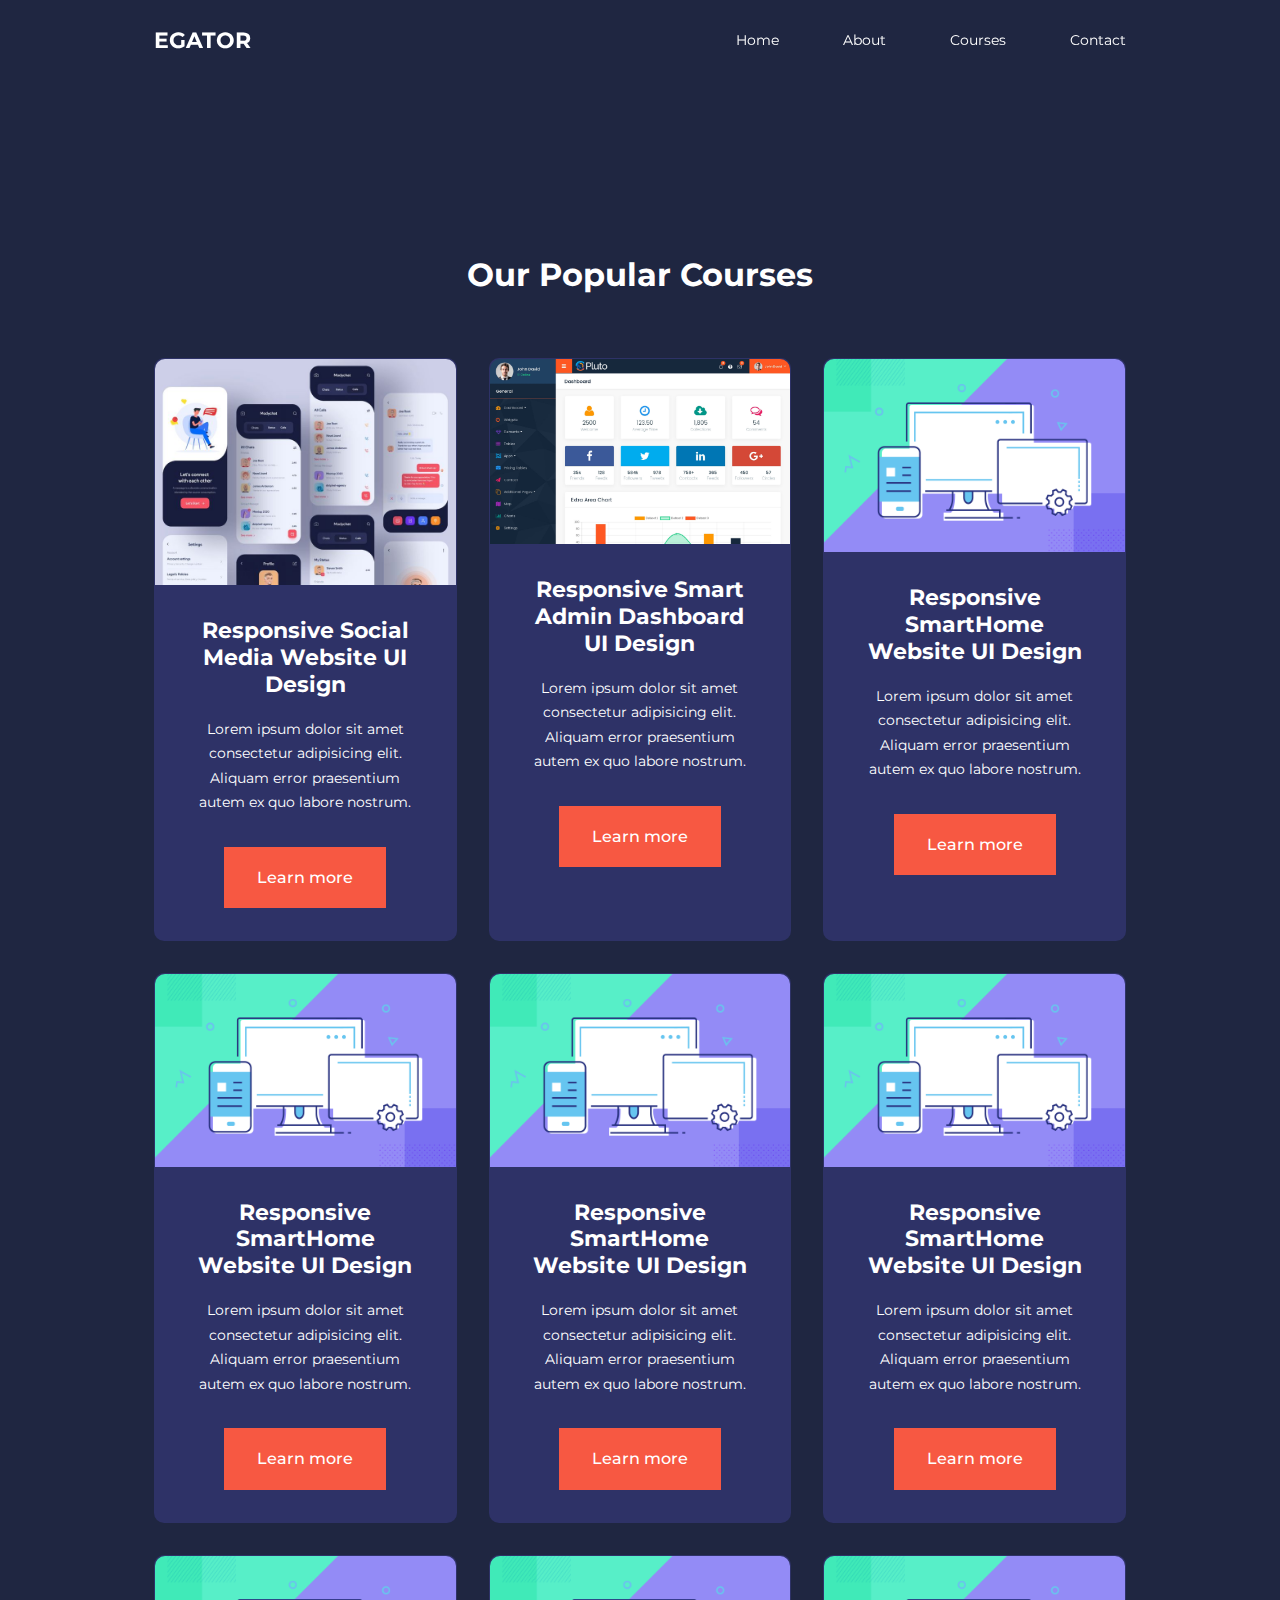
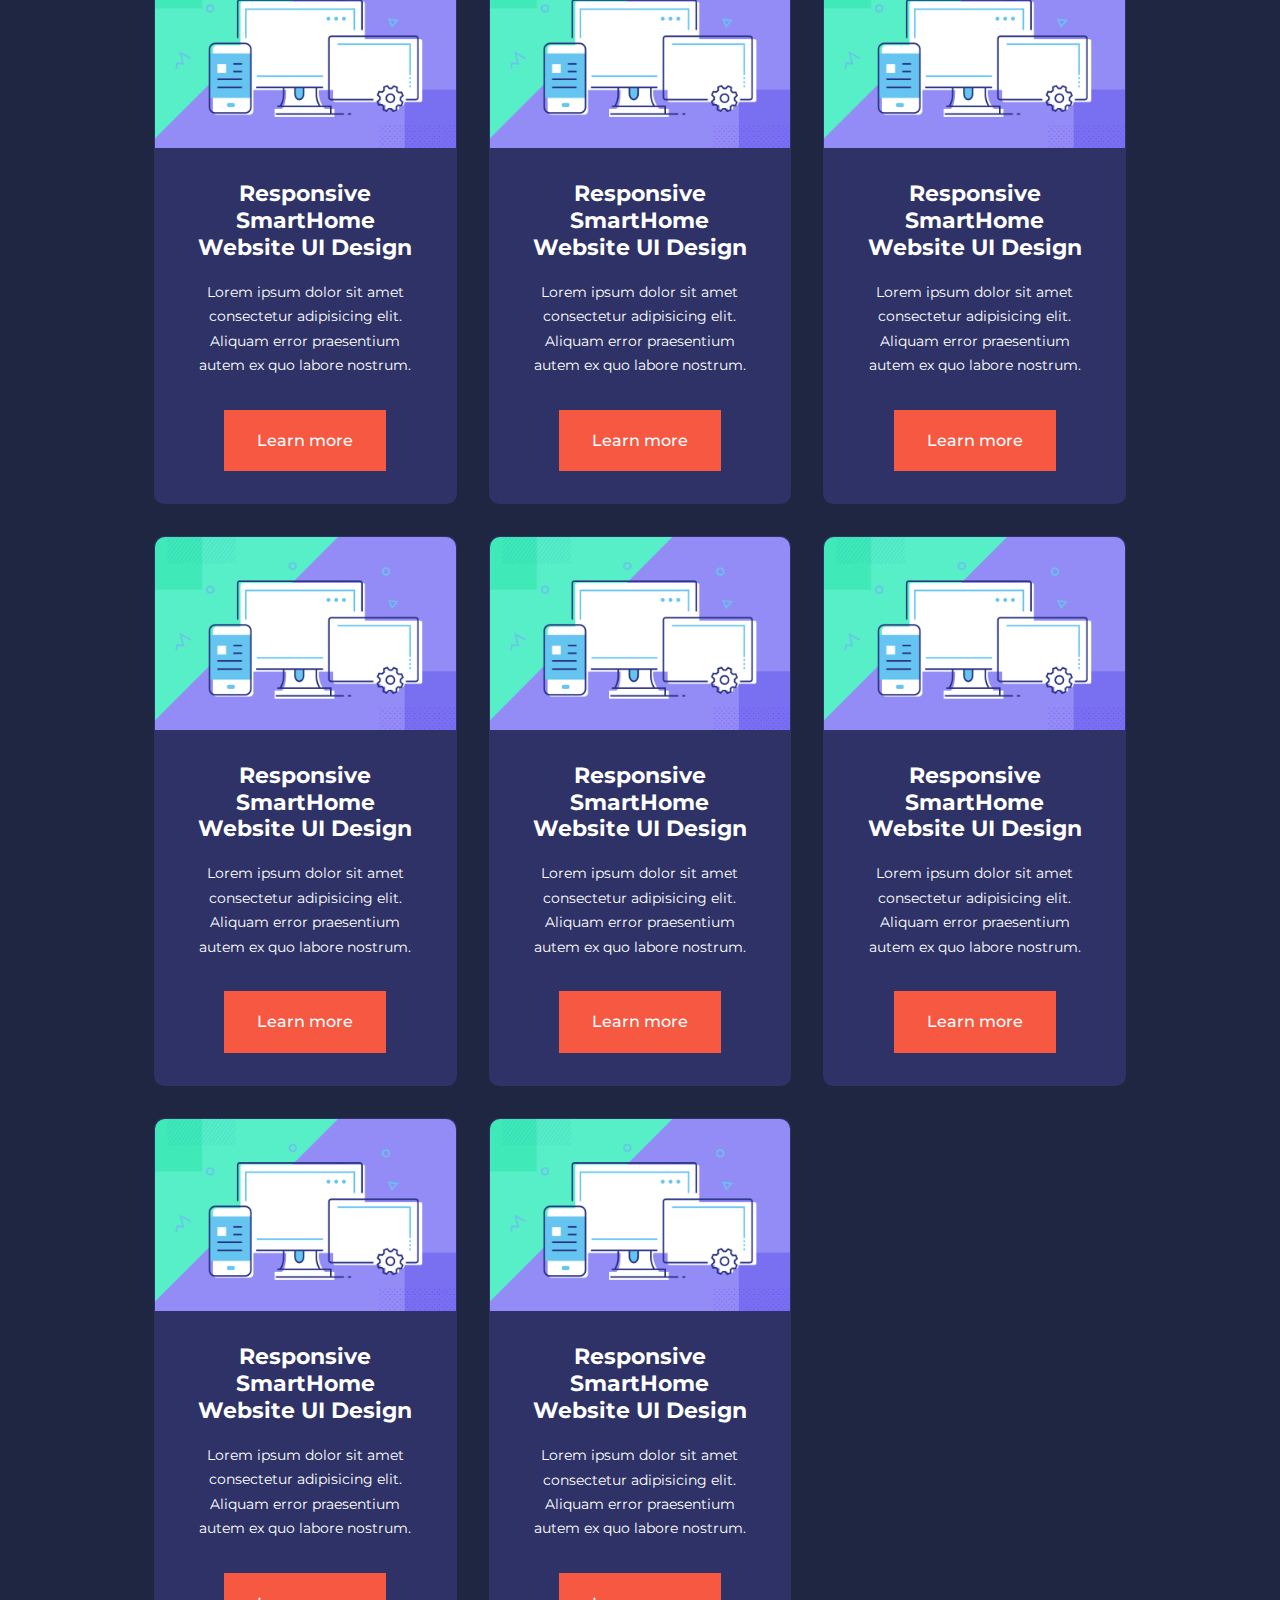
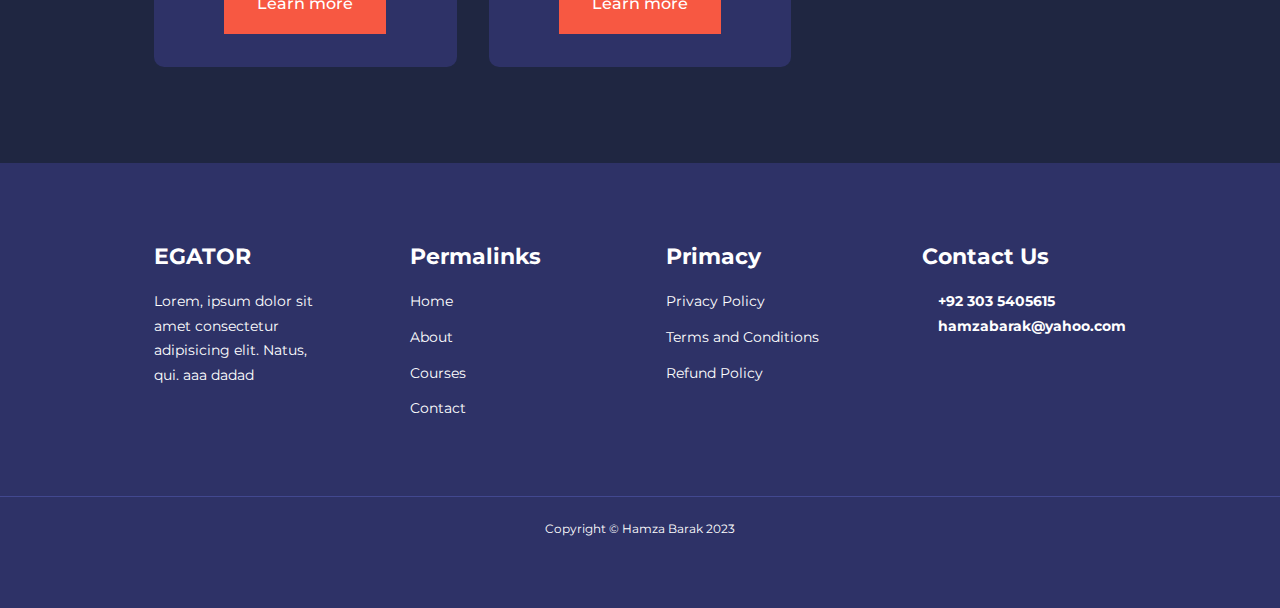
==== courses.html @ 55d10712 "initial commit" ====
<!DOCTYPE html>
<html lang="en">
<head>
    <meta charset="UTF-8">
    <meta http-equiv="X-UA-Compatible" content="IE=edge">
    <meta name="viewport" content="width=device-width, initial-scale=1.0">
    <title>Responsive Multipage Education Website/About </title>

    <link rel = "stylesheet" href = "css/index.css"/>
    
    <link rel = "stylesheet" href = "css/courses.css"/>
    <!--
        Search on google about iconscout cdn and copy link and paste it here
        you will see a website by name iconscout.com
        goto this site and make an account or sign in you will see a link like below add it in html file.
    <link rel = "stylesheet" href = "https://unicons.iconscout.com/release/v2.1.6/css/unicons.css"/>

        now go below this site you will see multiple options, select 'line', then search desired icon
        and then you will see the option to download or copy code which looks like

        <i class="uil uil-multiply"></i>
        

    -->
    <link rel="stylesheet" href="https://unicons.iconscout.com/release/v4.0.0/css/line.css">

    <!-- Google font (montserrat) -->
    <link rel="preconnect" href="https://fonts.googleapis.com"><link rel="preconnect" href="https://fonts.gstatic.com" crossorigin><link href="https://fonts.googleapis.com/css2?family=Montserrat:wght@300;400;500;600;700;800;900&display=swap" rel="stylesheet">

</head>
<body>
    <!--============== NAVBAR BELOW ==================-->
    <nav>
        <!--
            you can do like
            .container.nav_container and press enter it will create the div tag with these
            two classes
        -->
        <div class="container nav__container">
            <a href = "index.html"><h4>EGATOR</h4></a>
            <ul class = "nav__menu">
                <li class = 'nv'><a href = "index.html">Home</a></li>
                <li class = 'nv'><a href = "about.html">About</a></li>
                <li class = 'nv'><a href = "courses.html">Courses</a></li>
                <li class = 'nv'><a href = "contact.html">Contact</a></li>
            </ul>
            <button id = "open-menu-btn"><i class = "uil uil-bars"></i></button><!-- This is menu icon-->
            <button id = "close-menu-btn"><i class="uil uil-multiply"></i></button>
        </div>
    </nav>

    <!--=========================== COURSES =========================================-->

    <section class = "courses">
        <h2>Our Popular Courses</h2>
        <div class = "container courses__container">

            <article class = "course">
                <div class="course__image">
                    <img src="images/mobile.jpg" alt="">
                </div>
                <div class="course__info">
                    <h4>Responsive Social Media Website UI Design</h4>
                    <p>
                        Lorem ipsum dolor sit amet consectetur adipisicing elit. Aliquam error praesentium autem ex quo labore nostrum.
                    </p>
                    <a href = "courses.html" class = "btn btn-primary">Learn more</a>
                </div>
            </article>

            <article class = "course">
                <div class="course__image">
                    <img src="images/admin.jpg" alt="">
                </div>
                <div class="course__info">
                    <h4>Responsive Smart Admin Dashboard UI Design</h4>
                    <p>
                        Lorem ipsum dolor sit amet consectetur adipisicing elit. Aliquam error praesentium autem ex quo labore nostrum.
                    </p>
                    <a href = "courses.html" class = "btn btn-primary">Learn more</a>
                </div>
            </article>
            
            <article class = "course">
                <div class="course__image">
                    <img src="images/website.png" alt="">
                </div>
                <div class="course__info">
                    <h4>Responsive SmartHome Website UI Design</h4>
                    <p>
                        Lorem ipsum dolor sit amet consectetur adipisicing elit. Aliquam error praesentium autem ex quo labore nostrum.
                    </p>
                    <a href = "courses.html" class = "btn btn-primary">Learn more</a>
                </div>
            </article>

            <!-- new from here -->

            <article class = "course">
                <div class="course__image">
                    <img src="images/website.png" alt="">
                </div>
                <div class="course__info">
                    <h4>Responsive SmartHome Website UI Design</h4>
                    <p>
                        Lorem ipsum dolor sit amet consectetur adipisicing elit. Aliquam error praesentium autem ex quo labore nostrum.
                    </p>
                    <a href = "courses.html" class = "btn btn-primary">Learn more</a>
                </div>
            </article>

            <article class = "course">
                <div class="course__image">
                    <img src="images/website.png" alt="">
                </div>
                <div class="course__info">
                    <h4>Responsive SmartHome Website UI Design</h4>
                    <p>
                        Lorem ipsum dolor sit amet consectetur adipisicing elit. Aliquam error praesentium autem ex quo labore nostrum.
                    </p>
                    <a href = "courses.html" class = "btn btn-primary">Learn more</a>
                </div>
            </article>

            <article class = "course">
                <div class="course__image">
                    <img src="images/website.png" alt="">
                </div>
                <div class="course__info">
                    <h4>Responsive SmartHome Website UI Design</h4>
                    <p>
                        Lorem ipsum dolor sit amet consectetur adipisicing elit. Aliquam error praesentium autem ex quo labore nostrum.
                    </p>
                    <a href = "courses.html" class = "btn btn-primary">Learn more</a>
                </div>
            </article>

            <article class = "course">
                <div class="course__image">
                    <img src="images/website.png" alt="">
                </div>
                <div class="course__info">
                    <h4>Responsive SmartHome Website UI Design</h4>
                    <p>
                        Lorem ipsum dolor sit amet consectetur adipisicing elit. Aliquam error praesentium autem ex quo labore nostrum.
                    </p>
                    <a href = "courses.html" class = "btn btn-primary">Learn more</a>
                </div>
            </article>

            <article class = "course">
                <div class="course__image">
                    <img src="images/website.png" alt="">
                </div>
                <div class="course__info">
                    <h4>Responsive SmartHome Website UI Design</h4>
                    <p>
                        Lorem ipsum dolor sit amet consectetur adipisicing elit. Aliquam error praesentium autem ex quo labore nostrum.
                    </p>
                    <a href = "courses.html" class = "btn btn-primary">Learn more</a>
                </div>
            </article>

            <article class = "course">
                <div class="course__image">
                    <img src="images/website.png" alt="">
                </div>
                <div class="course__info">
                    <h4>Responsive SmartHome Website UI Design</h4>
                    <p>
                        Lorem ipsum dolor sit amet consectetur adipisicing elit. Aliquam error praesentium autem ex quo labore nostrum.
                    </p>
                    <a href = "courses.html" class = "btn btn-primary">Learn more</a>
                </div>
            </article>

            <article class = "course">
                <div class="course__image">
                    <img src="images/website.png" alt="">
                </div>
                <div class="course__info">
                    <h4>Responsive SmartHome Website UI Design</h4>
                    <p>
                        Lorem ipsum dolor sit amet consectetur adipisicing elit. Aliquam error praesentium autem ex quo labore nostrum.
                    </p>
                    <a href = "courses.html" class = "btn btn-primary">Learn more</a>
                </div>
            </article>

            <article class = "course">
                <div class="course__image">
                    <img src="images/website.png" alt="">
                </div>
                <div class="course__info">
                    <h4>Responsive SmartHome Website UI Design</h4>
                    <p>
                        Lorem ipsum dolor sit amet consectetur adipisicing elit. Aliquam error praesentium autem ex quo labore nostrum.
                    </p>
                    <a href = "courses.html" class = "btn btn-primary">Learn more</a>
                </div>
            </article>

            <article class = "course">
                <div class="course__image">
                    <img src="images/website.png" alt="">
                </div>
                <div class="course__info">
                    <h4>Responsive SmartHome Website UI Design</h4>
                    <p>
                        Lorem ipsum dolor sit amet consectetur adipisicing elit. Aliquam error praesentium autem ex quo labore nostrum.
                    </p>
                    <a href = "courses.html" class = "btn btn-primary">Learn more</a>
                </div>
            </article>

            <article class = "course">
                <div class="course__image">
                    <img src="images/website.png" alt="">
                </div>
                <div class="course__info">
                    <h4>Responsive SmartHome Website UI Design</h4>
                    <p>
                        Lorem ipsum dolor sit amet consectetur adipisicing elit. Aliquam error praesentium autem ex quo labore nostrum.
                    </p>
                    <a href = "courses.html" class = "btn btn-primary">Learn more</a>
                </div>
            </article>

            <article class = "course">
                <div class="course__image">
                    <img src="images/website.png" alt="">
                </div>
                <div class="course__info">
                    <h4>Responsive SmartHome Website UI Design</h4>
                    <p>
                        Lorem ipsum dolor sit amet consectetur adipisicing elit. Aliquam error praesentium autem ex quo labore nostrum.
                    </p>
                    <a href = "courses.html" class = "btn btn-primary">Learn more</a>
                </div>
            </article>
        </div>
    </section>



    <!--================================ FOOTER ================================== -->

    <footer>
        <div class="container footer__container">

            <div class="footer__1">
                <a href = "index.html" class = "footer__logo"><h4>EGATOR</h4></a>
                <p>
                    Lorem, ipsum dolor sit amet consectetur adipisicing elit. Natus, qui. aaa dadad
                </p>
            </div>

            <div class="footer__2">
                <h4>Permalinks</h4>
                <ul class="permalinks">
                    <li><a href = "index.html">Home</a></li>
                    <li><a href = "about.html">About</a></li>
                    <li><a href = "courses.html">Courses</a></li>
                    <li><a href = "contact.html">Contact</a></li>
                </ul>
            </div>

        
            <div class="footer__3">
                <h4>Primacy</h4>
                <ul class="permalinks">
                    <li><a href = "#">Privacy Policy</a></li>
                    <li><a href = "#">Terms and Conditions</a></li>
                    <li><a href = "#">Refund Policy</a></li>        
                </ul>
            </div>


            <div class="footer__4">
                <h4>Contact Us</h4>
                <p><i class="uil uil-phone"></i><b>+92 303 5405615</b></p>
                <p><i class="uil uil-envelope-minus"></i><b>hamzabarak@yahoo.com</b></p>

                <ul class="footer__socials">
                    <li>
                        <a href = "https://facebook.com" target = "_blank">
                            <i class="uil uil-facebook-f"></i>
                        </a>
                    </li>
                    <li>
                        <a href = "https://instagram.com" target = "_blank">
                            <i class="uil uil-instagram-alt"></i>
                        </a>
                    </li>
                    <li>
                        <a href = "https://twitter.com" target = "_blank">
                            <i class="uil uil-twitter"></i>
                        </a>
                    </li>
                    <li>
                        <a href = "https://linkedin.com" target = "_blank">
                            <i class="uil uil-linkedin-alt"></i>
                        </a>
                    </li>
                </ul>
            </div>
        </div>
        <hr/>
        <div class="footer__copyright">
            <small>Copyright &copy; Hamza Barak 2023</small>
        </div>
    </footer>

    <script src = "main.js"></script>

</body>
</html>
---- css/index.css ----
*{
    /* Here i try to set some default values of all element to zero, so that these can customize*/
    margin: 0;
    padding: 0;
    border: 0;
    outline: 0; /*outline is the outline of any element it also includes border*/
    text-decoration: none; /* This will remove all the decoration like color, underline etc */
    list-style: none; /* this will remove the bullets from list <li>*/
    box-sizing: border-box; /*By this, each element will not excceed from it's parent's css size*/
}

/* now we create some variable to use*/
:root{
    --color-primary: #6c63ff;
    --color-success: #00bf8e;
    --color-warning: #f7c94b;
    --color-danger: #f75842;

    --color-danger-variant: rgba(247, 88, 66, 0.4);

    --color-white: #fff;
    --color-light: rgba(255, 255, 255, 0.7);
    --color-black: #000;

    --color-bg: #1f2641;
    --color-bg1: #2e3267;
    --color-bg2: #424890;

    /* Below widths of container which we will use are described */
    --container-width-lg: 76%;
    --container-width-md: 90%;
    --container-width-sm: 94%;

    --transition: all 400ms ease; /* Here it means transition will be applied to any tag to which this variable will be assigned, and its duration is 400ms and its transition function is 'ease', and there is no delay*/
}

body{
    font-family: 'Montserrat', sans-serif; /* This is copied from Google font */
    line-height: 1.7;
    color: var(--color-white);
    background-color: var(--color-bg);
}

.container{
    width: var(--container-width-lg);
    margin: 0 auto; /* this will create 0 margin on top and bottom and equally divide margin from left and right and make the container in center from left and right*/
}

section{
    padding: 6rem 0; /* here we have set the top and bottom padding 6rem which is gives padding according to the root element, So as by-default root's padding is 16px so by doing 6rem it will give it padding of 6 * 16 = 96px from top and bottom and zero from left and right*/

}

section h2{
    text-align: center;
    margin-bottom: 4rem;
}

h1, h2, h3, h4, h5{
    line-height: 1.2;

}

h1{
    font-size: 2.4rem;
}

h2{
    font-size: 2rem;
}

h3{
    font-size: 1.6rem;
}

h4{
    font-size: 1.4rem;
}

a{
    color: var(--color-white);
}

img{
    width: 100%;
    display: block;
    /* now every <img> will be of 100% width and will be considered as block element */
    object-fit: cover; /* this will work same as background-size and it will cover the whole <img> container with the image */
}

.btn{ 
    display: inline-block;
    background-color: var(--color-white);
    color: var(--color-black);
    padding: 1rem 2rem; /* 1 * 16 = 16px and 2 * 16 = 32px */
    border: 1px solid transparent;
    font-weight: 500; /*medium font-weight is set*/
    /* So as we want our button to move through a very smooth transition and transition should be applied on all properties of this class, so that's why we have use 'all' in upper transition variable, now below we will use that transition button like */
    transition: var(--transition);
}

.btn:hover{
    background-color: transparent;
    color: var(--color-white);
    border-color: var(--color-white);
}

.btn-primary{
    background-color: var(--color-danger);
    color: var(--color-white);
}

/* ________________________________________________________________________________ */
/* <<<<<<<<<<<<<<<<<<<<<<<<<<<<<<<<< NAVBAR CSS BELOW >>>>>>>>>>>>>>>>>>>>>>>>>>>>>> */
/* --------------------------------------------------------------------------------- */

nav{
    width: 100vw; /* now as we have set width to 100 viewport width which definess that no matter on which device our website is one, this navbar will take the full width of screen*/
    height: 5rem; /* 5*16 = 80px */

    /* Now we will set our navbar fixed on the top of webpage so we do like */
    position: fixed;
    top: 0;
    /* and as we want this navbar to be on top of every thing when website is scroll so we give it a z-index and assign it a highest value like */
    z-index: 11;


    transition: var(--transition); /* This tranistion will be applied on you scroll and background color appears, for this a JS function is written and css class is designed below like*/
}

/* Below is the Styles to be applied on navbar upon scrolling. So */

.window-scroll{
    background-color: var(--color-primary);
    box-shadow: 0 1rem 2rem rgba(0, 0, 0, 0.3); /*
        for box-shadow explanation is given below
    */
}

.nav__container{ /* BE CAREFUL while changings here double dashes ('_') are used '__' */
    height: 100%; /* this 100% height will be relative to it's parent which ia <nav> who has 80px of hiegth*/
    display: flex;
    justify-content: space-between;
    align-items: center;
}

/* So as the icon buttons which we have added are only to visible on small devices so for the big screen make them invisible like */

nav button{
    display: none;/* if you have given 'visibility: hidden;' this will only hide the button but space will be occupied by the item, but 'display: none;' will not only hide but also make it's space in the html page free so that other tags could use them.  */
    
}

.nav__menu{ /* two dashes are used*/
    display: flex;
    align-items: center;
    gap: 4rem; /* 64px | gap is actually a margin between the items of flex-box*/
}

.nav__menu a{
    font-size: 0.9rem; /*root font-size: 16px, so 0.9*16= 14.4px will be assigned*/
    transition: var(--transition);
}

.nav__menu a:hover{
    color: var(--color-bg2);

}


/* ________________________________________________________________________________ */
/* <<<<<<<<<<<<<<<<<<<<<<<<<<<<<<<<< HEADER CSS BELOW >>>>>>>>>>>>>>>>>>>>>>>>>>>>>> */
/* --------------------------------------------------------------------------------- */

header{
    /* here we try to give it position to header, as it should be below navbar so it position should be relative and it's top position should be as same as the height of navbar, So */
    position:relative;
    top: 5rem; /*  now this means that this header will start from 80px position i.e. right below the navbar*/
    overflow: hidden;
    height: 70vh; /* 70 out of 100 is assigned to this header*/
    margin-bottom: 5rem; /* 80px */
}

.header__container{
    display: grid;
    grid-template-columns: 1fr 1fr; /* Fr is a fractional unit and 1fr is for 1 part of the available space. So this mean we have splited the grid in to two equal parts */
    align-items: center;
    gap: 5rem;
    height: 100%;
}

.header__left p{
    margin: 1rem 0 2.4rem;
    
}

/* __________________________________________________________________________________________ */
/* <<<<<<<<<<<<<<<<<<<<<<<<<<<<<<<<< CATEGORIES CSS BELOW >>>>>>>>>>>>>>>>>>>>>>>>>>>>>>>>>>> */
/* ------------------------------------------------------------------------------------------ */

.categories{
     background-color: var(--color-bg1);
     height: 34rem;
}

.categories h1{
    line-height: 1;
    margin-bottom: 3rem;
}

.categories__container{
    /* As this container contains two elements one is left-container and other ir right-container, so, in order to show them parallel i.e. in a single row, we will divide them using grid like below */
    display: grid;
    grid-template-columns: 40% 60%;/*left will be of 40% and right will be of 60%*/
    /*gap: 4rem; /*there will be gap of 64px*/
}

.categories__left{
    margin-right: 4rem;
}

.categories__left p{
    margin: 1rem 0 3rem;
}

.categories__right{
    /* As this is side contains all the catogories, so we try to display them in tabular form, So we use grid like */
    display: grid;
    grid-template-columns: repeat(3, 1fr); /*This means it will create three columns, which is divided equally, in each row. So currently we have 6 item so we will have two row each has three items cover equal space*/
    gap: 1.2rem;
}

.category{
    background: var(--color-bg2);
    padding: 2rem;
    border-radius: 2rem;
    transition: var(--transition);
}

.category h5{
    margin: 2rem 0 1rem;
}

.category p {
    font-size: 0.85rem;
}

.category:hover{
    box-shadow: 0 3rem 3rem rgba(0, 0, 0, 0.3);/* Here it will give shadow below on each side except on top and smoothenss and width of show is given along with color and its 0.3 transparency*/
    z-index:1;
}

.category__icon{
    background-color: var(--color-primary);
    padding: 0.7rem;
    border-radius: 0.9rem;
}
/* in upper some lines we have given icons category__icon some css.
   but we want that each icon should have same css as above but different color, so we use pseudo-class and by using 'category__icon' parent class we call their childs and apply color css like below */

.category:nth-child(2) .category__icon{ /* Here it means the 2nd child of 'category' class which has class 'category__icon',
    now we can apply color here like */

    background-color: var(--color-danger);
}

.category:nth-child(3) .category__icon{
    background-color: var(--color-success);
}

.category:nth-child(4) .category__icon{
    background-color: var(--color-warning);
}
.category:nth-child(5) .category__icon{
    background-color: var(--color-success);
}
.category:nth-child(6) .category__icon{
    background-color: var(--color-danger);
}


/* _______________________________________________________________________________________ */
/* <<<<<<<<<<<<<<<<<<<<<<<<<<<<<<<<< COURSES CSS BELOW >>>>>>>>>>>>>>>>>>>>>>>>>>>>>>>>>>> */
/* --------------------------------------------------------------------------------------- */

.courses{
    margin-top: 10rem;
}

.courses__container{
    display: grid;
    grid-template-columns: repeat(3, 1fr);
    gap: 2rem;
}

.course{
    background-color: var(--color-bg1);
    text-align: center;
    border: 1px solid transparent; /* we do not give it any color and keep it transparent bcz, we will set it's color in it's hover function. But right now it is transparent*/
    border-radius: 10px; /* This will give radiue curve to each course section but donot give radius to img, so for img we have to style separately */
    transition: var(--transition);
}

.course img{
    border-top-left-radius: 10px;
    border-top-right-radius: 10px;
    /* these upper two commands will give curve to upper end of image */
}

.course:hover{
    background-color: transparent;
    border-color: var(--color-primary);

}

.course__info{
    padding: 2rem;
}

.course__info p{
    margin: 1.2rem 0 2rem;
    font-size: 0.9rem;
}

/* _______________________________________________________________________________________ */
/* <<<<<<<<<<<<<<<<<<<<<<<<<<<<<<<<<<<< FAQs CSS BELOW >>>>>>>>>>>>>>>>>>>>>>>>>>>>>>>>>>> */
/* --------------------------------------------------------------------------------------- */

.faqs{
    background-color: var(--color-bg1);
    box-shadow: inset 0 0 3rem rgba(0, 0, 0, 0.5);
}

.faqs__container{
    display: grid;
    grid-template-columns: 1fr 1fr;
    gap: 1rem;
}

.faq{
    padding: 2rem;
    display: flex;
    align-items: center;
    gap: 1.4rem;
    height: fit-content;
    background-color: var(--color-primary);
    cursor: pointer;
}

.faq h4{
    font-size: 1rem;
    line-height: 2.2;
}

.faq__icon{
    align-self: flex-start; /* align-self is used to specifically giving any item/content of flex-box a position it also has values like 'center', 'flex-start', 'flex-end' if your flex is horizontal then this would work in vertical direction and vice versa */
    font-size: 1.2rem;
    /* for icons 'font-size' will be used to increase size of icon */
}



.faq p{
    margin-top: 0.8rem;
    /* As initially we do not want to show our answer unless user click to see, so
    initailly we will hide our answer which is inside this <p> tag so */
    display: none; 
    /* 
    difference b/w 'display: none; ' and 'visibility: hidden;' is that visibility only hide the item but the space that is consumed by the item will be still consumed, whereas, 'display: none' will not only hide but the space will also se set free for other elements
    */
    
}


.faq.open p { /* here we donot give space between .faq and .open*/
    
    display: block;
    /* Here by using upper command our hidden <p> tag will be visible again so */
}


/* _______________________________________________________________________________________ */
/* <<<<<<<<<<<<<<<<<<<<<<<<<<<<<< TESTIMONIALS CSS BELOW >>>>>>>>>>>>>>>>>>>>>>>>>>>>>>>>> */
/* --------------------------------------------------------------------------------------- */


.testimoinals__container{
    overflow-x: hidden; /*as our testimonial is something like crousal like it flow from right to left so, we will allow only those to visible which are inside this container, overflown content is kept hidden here*/
    position: relative;
    margin-bottom: 5rem;
    margin-top: 5rem;
}


.testimonial{
    padding-top: 2rem;
}


.avatar img{
    width: 6rem;
    height: 6rem;
}

.avatar{
    width: 6rem;
    height: 6rem;
    border-radius: 50%;
    overflow: hidden;
    margin: 0 auto 1rem;
    border: 1rem solid var(--color-bg1);
    box-shadow: 0 0 2rem var(--color-primary);
}

.testimonial__info{
    text-align: center;
}

.testimonial__body{
    background: var(--color-primary);
    padding: 2rem;
    margin-top: 3rem;
    position: relative;
}

.testimonial__body::before{
    /* This is created to create a arrow box over a <p> text, 
    in ::before class css will applied on that tag on which this class is given and this will add content before all other child content of that class.
    It is used to create another tag in html file using css*/
    content: ""; /*Here you can add text content in the in you newly created item in html tag*/
    display: block;
    transform: rotate(45deg);
    background: linear-gradient(
        135deg,  /*This will tell location at which gradient should applied*/
        transparent, /*This will tell, gradient should be transparent at the end*/
        var(--color-primary), 
        var(--color-primary),
        var(--color-primary)
        );
    width: 3rem;
    height: 3rem;
    position: absolute; /* As absolute will works accroding to the root element i.e. html, but as here we have given the actual class '.testimonial__body' a position equals to 'relative' which defines that 'testimonial__body' will be positioned according to it's parent. So now giving this new element (i.e. '.testimonial__body::before') a position equals to 'absolute' this will work according to it's relative position parent irrespective of html */
    left: 46%; /*this will center our item*/
    top: -1.5rem; /*this will move our item half outside of parent box*/
}

.testimoinals__container .pagination{
    position: relative;
    top: 5px;
}

/* _______________________________________________________________________________________ */
/* <<<<<<<<<<<<<<<<<<<<<<<<<<<<<<<<<< FOOTER CSS BELOW >>>>>>>>>>>>>>>>>>>>>>>>>>>>>>>>>>> */
/* --------------------------------------------------------------------------------------- */

footer{
    background-color: var(--color-bg1);
    padding: 5rem 0 3rem;
    font-size: 0.9rem;

}

.footer__container{
    display: grid;
    grid-template-columns: repeat(4, 1fr);
    gap: 5rem;
}

.footer__container > div h4{/* '>' means direct child, works as same as 'ul li div' etc [google it]*/
    margin-bottom: 1.2rem;
}

.footer__1 p{
    margin: 0 0 2rem;
}

.footer__4 p {
    display: flex;
    gap: 1rem;
}

.footer__4 p:hover{
    text-decoration: underline;
    cursor:default;
}

footer ul li{
    margin-bottom: 0.7rem; 
}

footer ul li a:hover{
    text-decoration: underline;
}

.footer__socials{
    display: flex;
    gap: 1rem;
    font-size: 1.2rem;
    margin-top: 2rem;
}

.footer__copyright{
    text-align: center;
    margin-top: 4rem;
    padding: 1.2rem 0;
    border-top: 1px solid var(--color-bg2);
}


/* _______________________________________________________________________________________ */
/* <<<<<<<<<<<<<<<<<<<<<<< MEDIA QUERRIES FOR TABLETS CSS BELOW >>>>>>>>>>>>>>>>>>>>>>>>>> */
/* --------------------------------------------------------------------------------------- */


@media screen and (max-width: 1024px){ /*This means, anything screen which is equal or less than 1024 px will have this following styles */
    

    .container{
        width: var(--container-width-md);
    }

    h1{
        font-size: 2.2rem;
    }

    h2{
        font-size:1.7rem;
    }

    h3{
        font-size:1.4rem;
    }

    h4{
        font-size:1.2rem;
    }

    
    /* ______________________________________________________________________ */
    /* <<<<<<<<<<<<<<<<<< NAVBAR MENU Responsive CSS BELOW >>>>>>>>>>>>>>>>>> */

    nav button{
        display: inline-block;
        background: transparent;
        font-size: 1.8rem;
        color: var(--color-white);
        cursor: pointer;
    }

    nav button#close-menu-btn{ /*child tags which has which has id is writtwn here without space*/
        display:none;
    }

    .items ul li {
        font-size: 1.5rem;
        background-color: var(--color-primary);
    }

    .nav__menu{
        position: fixed;
        top: 5rem;
        right: 5%;
        height: fit-content;
        width: 18rem;
        flex-direction: column;
        gap: 0;
        display: none; /* Here we have set the display none bcz, we will create a Js Function that will display it when we click on button, then we will display it */
    }

    .nav__menu li {
        width: 100%;
        height: 5.8rem;
        animation: animateNavItems 400ms linear forwards; 
        /* the upper animation will rotate from center */
        transform-origin: top right; /* now it will rotate from top-right end */
        opacity: 0;
    }

    .nav__menu li:nth-child(2)
    {
        animation-delay: 200ms;
    }

    .nav__menu li:nth-child(3)
    {
        animation-delay: 400ms;
    }

    .nav__menu li:nth-child(4)
    {
        animation-delay: 600ms;
    }

    @keyframes animateNavItems {
        0%{
            transform: rotateZ(-90deg) rotateX(90deg) scale(0.1);
        }
        100%{
            transform: rotateZ(0deg) rotateX(0deg) scale(1);
            opacity: 1;
        }
    }   

    @keyframes animateNavItemsR {
        0%{
            transform: rotateZ(0deg) rotateX(0deg) scale(1);
            opacity: 1;
        }
        100%{
            transform: rotateZ(-90deg) rotateX(90deg) scale(0.1);
            opacity: 0;
            /* display: none;             */
        }
    }

    .nav__menu li a{
        background-color: var(--color-primary);
        box-shadow: -4rem 6rem 10rem rgba(0, 0, 0, 0.6);
        width: 100%;
        height: 100%;
        display: grid;
        place-items: center;
        /* 
        the upper command 'place-items' used in grid and can perform both followinf  functions at the same time

        justify-content: center;
        align-items: center;

        i.e. place-items are used to align item horizontally as well as veritically
        */

    }

    .nav__menu li a:hover{
        background-color: var(--color-bg2);
        color: white;
    }

    /* ______________________________________________________________________ */
    /* <<<<<<<<<<<<<<<<<< Header responsive CSS BELOW >>>>>>>>>>>>>>>>>>>>>>> */

    header{
        height: 52vh;
        margin-bottom: 4rem;

    }

    .header__container{
        gap:0;
        padding-bottom: 3rem;
    }

    /* ______________________________________________________________________ */
    /* <<<<<<<<<<<<<<<<<< Categories responsive CSS BELOW >>>>>>>>>>>>>>>>>>>> */
    
    .categories{
        height: auto;
        /* you can also set heigth to 'fit-content' it will work as same */
    }

    .categories__container{
        display: grid;
        grid-template-columns: 1fr;
        gap: 3rem;
    }

    .categories__left{
        margin-right: 0;
    }

    /* ______________________________________________________________________ */
    /* <<<<<<<<<<<<<<<<<<<< COURSES responsive CSS BELOW >>>>>>>>>>>>>>>>>>>> */
    
    .courses{
        margin-top: 0;
    }

    .courses__container{
        grid-template-columns: 1fr 1fr;
    }

    /* ______________________________________________________________________ */
    /* <<<<<<<<<<<<<<<<<<<<<<< FAQs responsive CSS BELOW >>>>>>>>>>>>>>>>>>>> */
    
    .faqs__container{
        grid-template-columns: 1fr;
    }

    .faq{
        padding: 1.5rem;
    }

    /* ______________________________________________________________________ */
    /* <<<<<<<<<<<<<<<<<<<<< FOOTER responsive CSS BELOW >>>>>>>>>>>>>>>>>>>> */
    
    .footer__container{
        grid-template-columns: 1fr 1fr;
    }
}

/* _______________________________________________________________________________________ */
/* <<<<<<<<<<<<<<<<<<<<<<< MEDIA QUERRIES FOR MOBILES CSS BELOW >>>>>>>>>>>>>>>>>>>>>>>>>> */
/* --------------------------------------------------------------------------------------- */

@media screen and (max-width:600px){
    .container{
        width: var(--container-width-sm);
    }

    /* ______________________________________________________________________ */
    /* <<<<<<<<<<<<<<<<<<<<< NAVBAR responsive CSS BELOW >>>>>>>>>>>>>>>>>>>> */
    
    .nav__menu{
        right: 3%;
    }

    header{
        height: auto;
    }

    .header__container{
        grid-template-columns: 1fr;
        gap: 2rem;
        margin-top: 0;
        text-align: center;
    }

    .header__left p{
        margin-bottom: 1.3rem;
    }

    .header_right-image{
        display: flex;
        justify-content: center;

    }

    .header__right img{
        width: 100%;
        height: 100%;
    }

    /* ______________________________________________________________________ */
    /* <<<<<<<<<<<<<<<<< Categories responsive CSS BELOW >>>>>>>>>>>>>>>>>>>> */
    
    .categories__right{
        grid-template-columns: 1fr 1fr;
        gap: 0.7rem;
        padding: 1rem;
        border-radius: 1rem;
    }

    .category__icon{
        margin-top: 4px;
        display: inline-block;
    }

    /* ______________________________________________________________________ */
    /* <<<<<<<<<<<<<<<<<<<< COURSES responsive CSS BELOW >>>>>>>>>>>>>>>>>>>> */
    
    .courses__container{
        grid-template-columns: 1fr;
        padding: 1rem;
    }

    /* ______________________________________________________________________ */
    /* <<<<<<<<<<<<<<<<<<<< COURSES responsive CSS BELOW >>>>>>>>>>>>>>>>>>>> */
    
    .faq{
        padding: 0.6rem;
    }

    .faq h4, p{
        font-size: 0.75rem;
        line-height: 1.8;
    }

    

    /* ______________________________________________________________________ */
    /* <<<<<<<<<<<<<<<<<<<< TESTIMONIAL responsive CSS BELOW>>>>>>>>>>>>>>>>> */
    
    
    .testimonial__body{
        padding: 1rem;
    }


    .testimonial__body p{
        padding-top: 1rem;
    }

    /* ______________________________________________________________________ */
    /* <<<<<<<<<<<<<<<<<<<< FOOTER responsive CSS BELOW >>>>>>>>>>>>>>>>>>>>> */
    
    .footer__container{
        grid-template-columns: 1fr;
        gap: 2rem;
        text-align: center;
    }

    .footer__1 p {
        margin: 1rem auto;
    }


    .footer__4{
        display: flex;
        flex-direction:column;
        align-items : center;
    }

    .footer__socials{
        justify-content: center;
    }
}



@media screen and (max-width:340px){
    .categories__right{
        grid-template-columns: 1fr;
        gap: 0.7rem;
        padding: 1rem;
        border-radius: 1rem;
    }
}
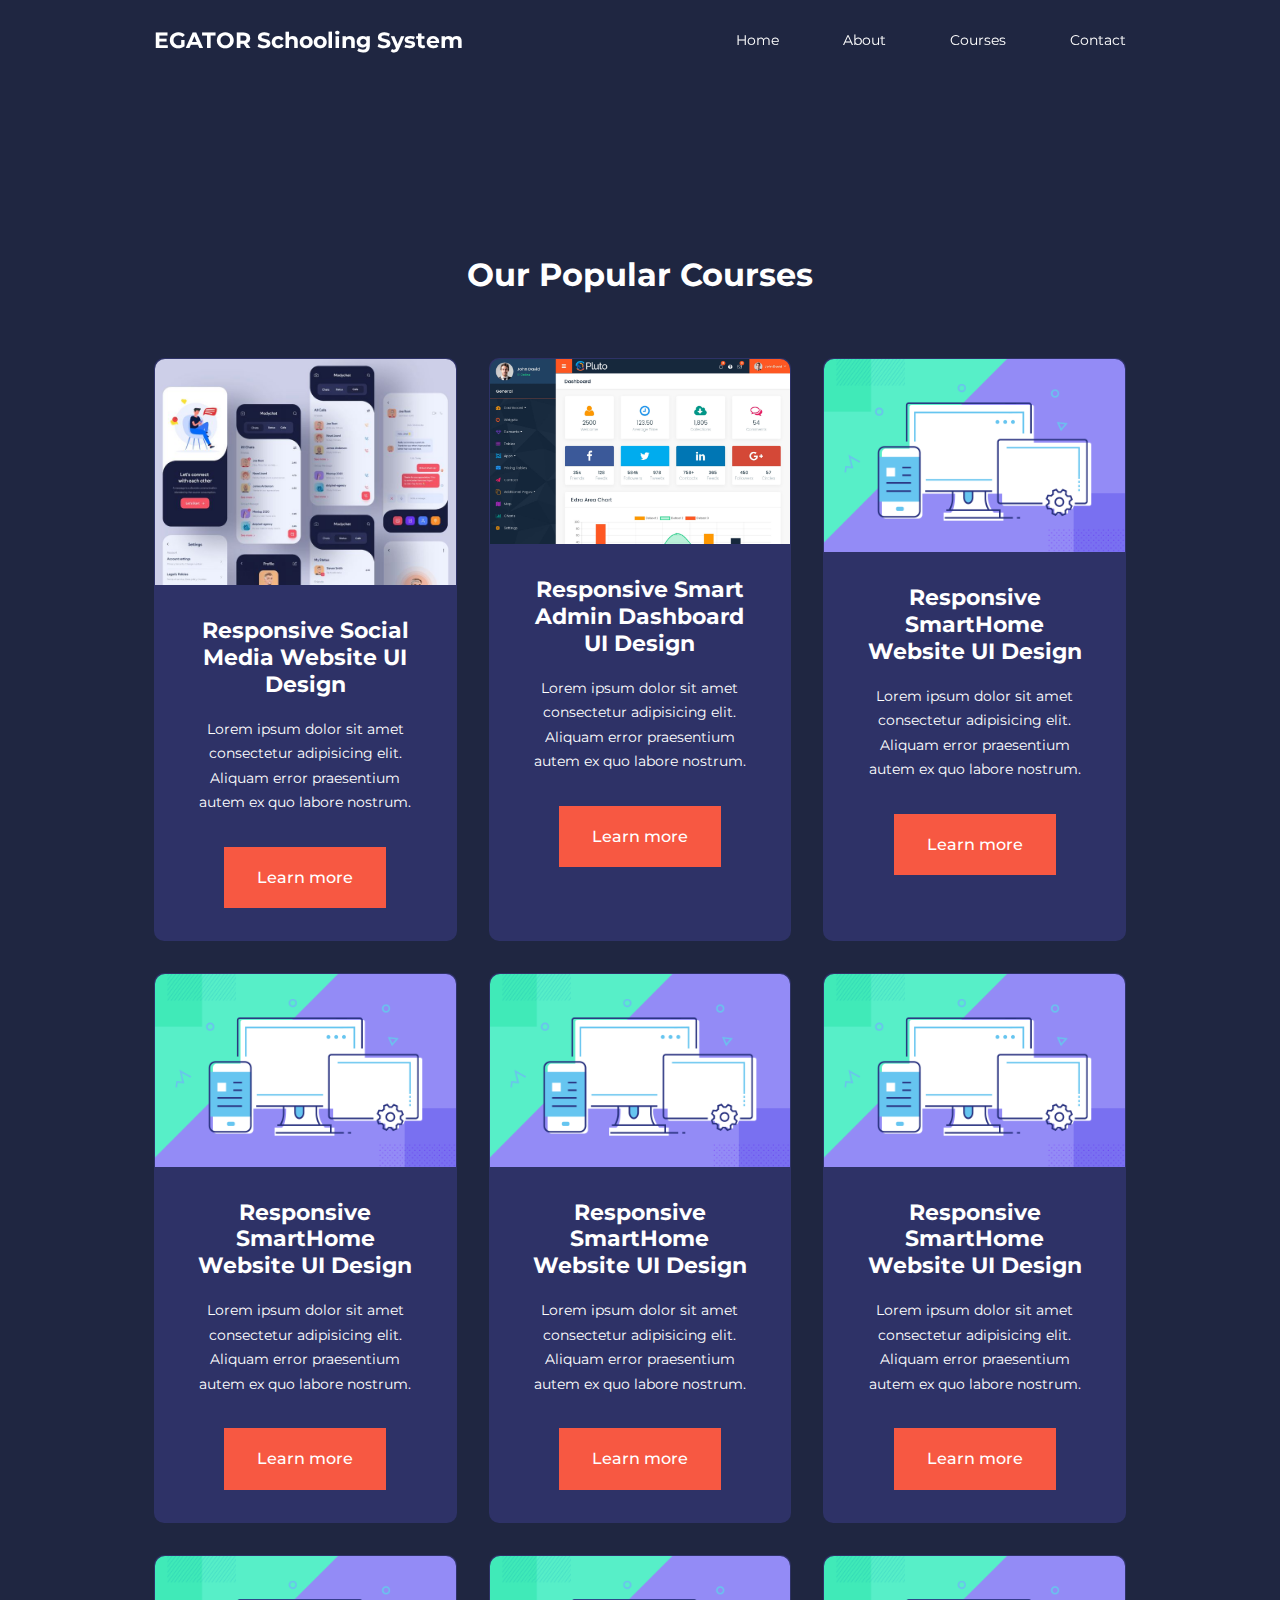
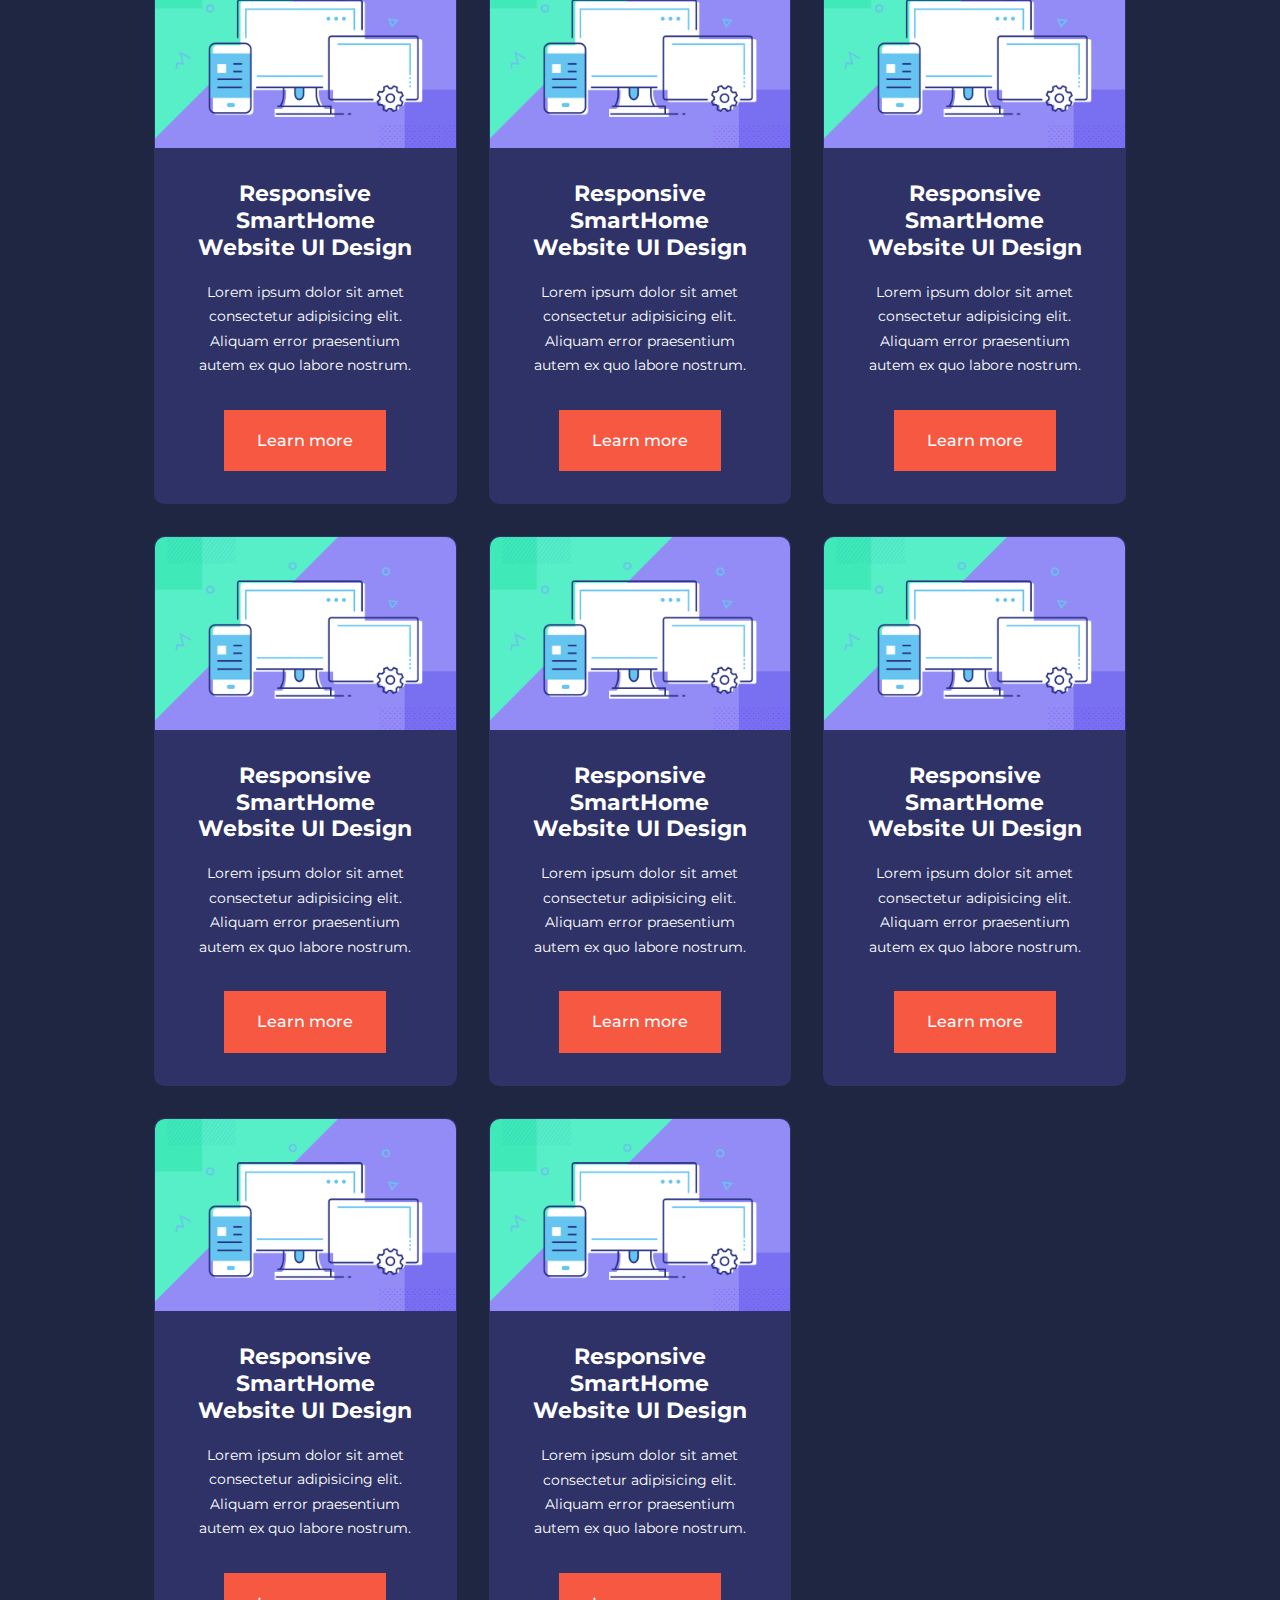
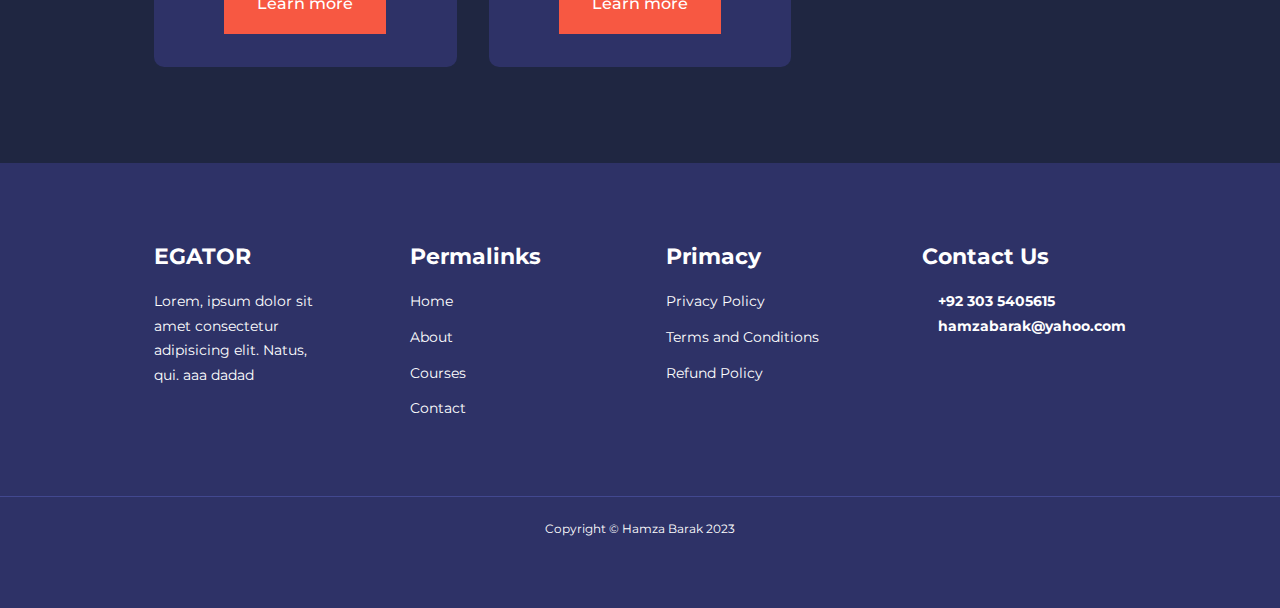
==== commit 0b1a759b: "This second commit" ====
--- a/courses.html
+++ b/courses.html
@@ -37,7 +37,7 @@
             two classes
         -->
         <div class="container nav__container">
-            <a href = "index.html"><h4>EGATOR</h4></a>
+            <a href = "index.html"><h4>EGATOR Schooling System</h4></a>
             <ul class = "nav__menu">
                 <li class = 'nv'><a href = "index.html">Home</a></li>
                 <li class = 'nv'><a href = "about.html">About</a></li>
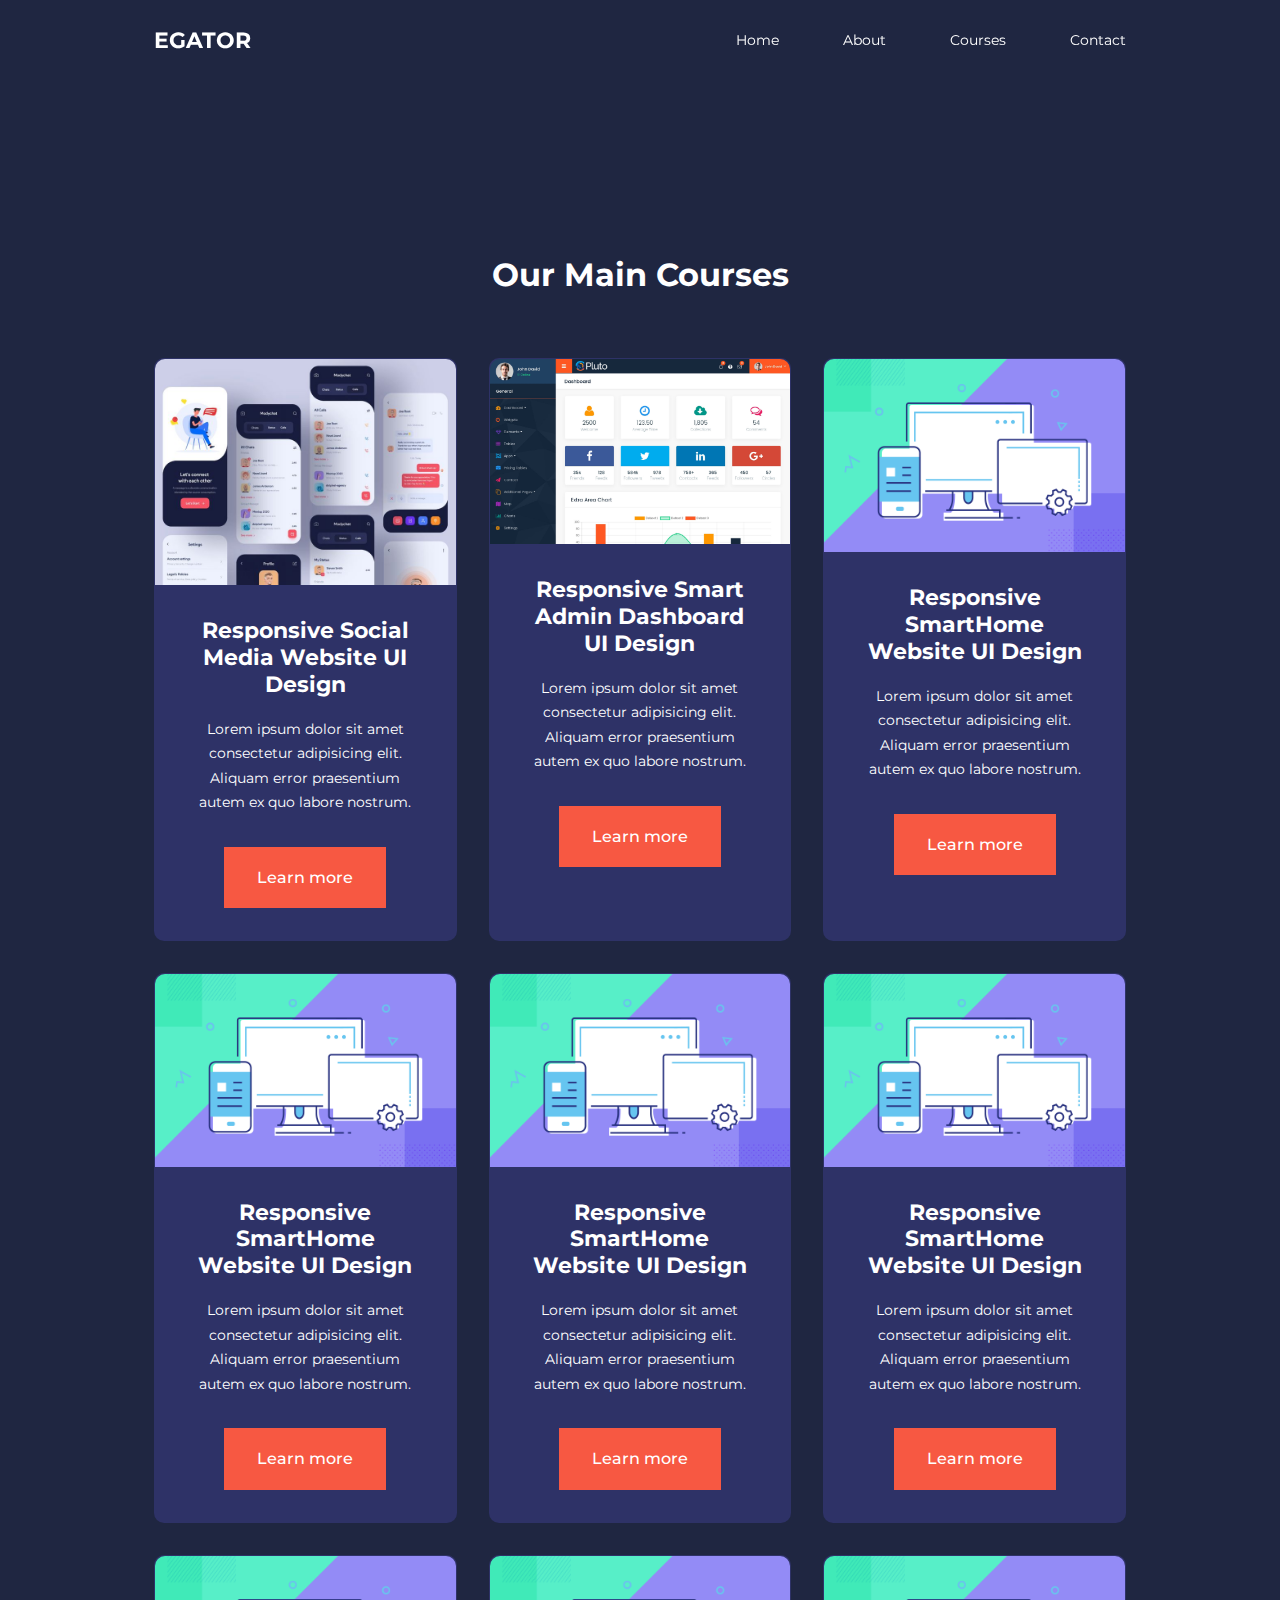
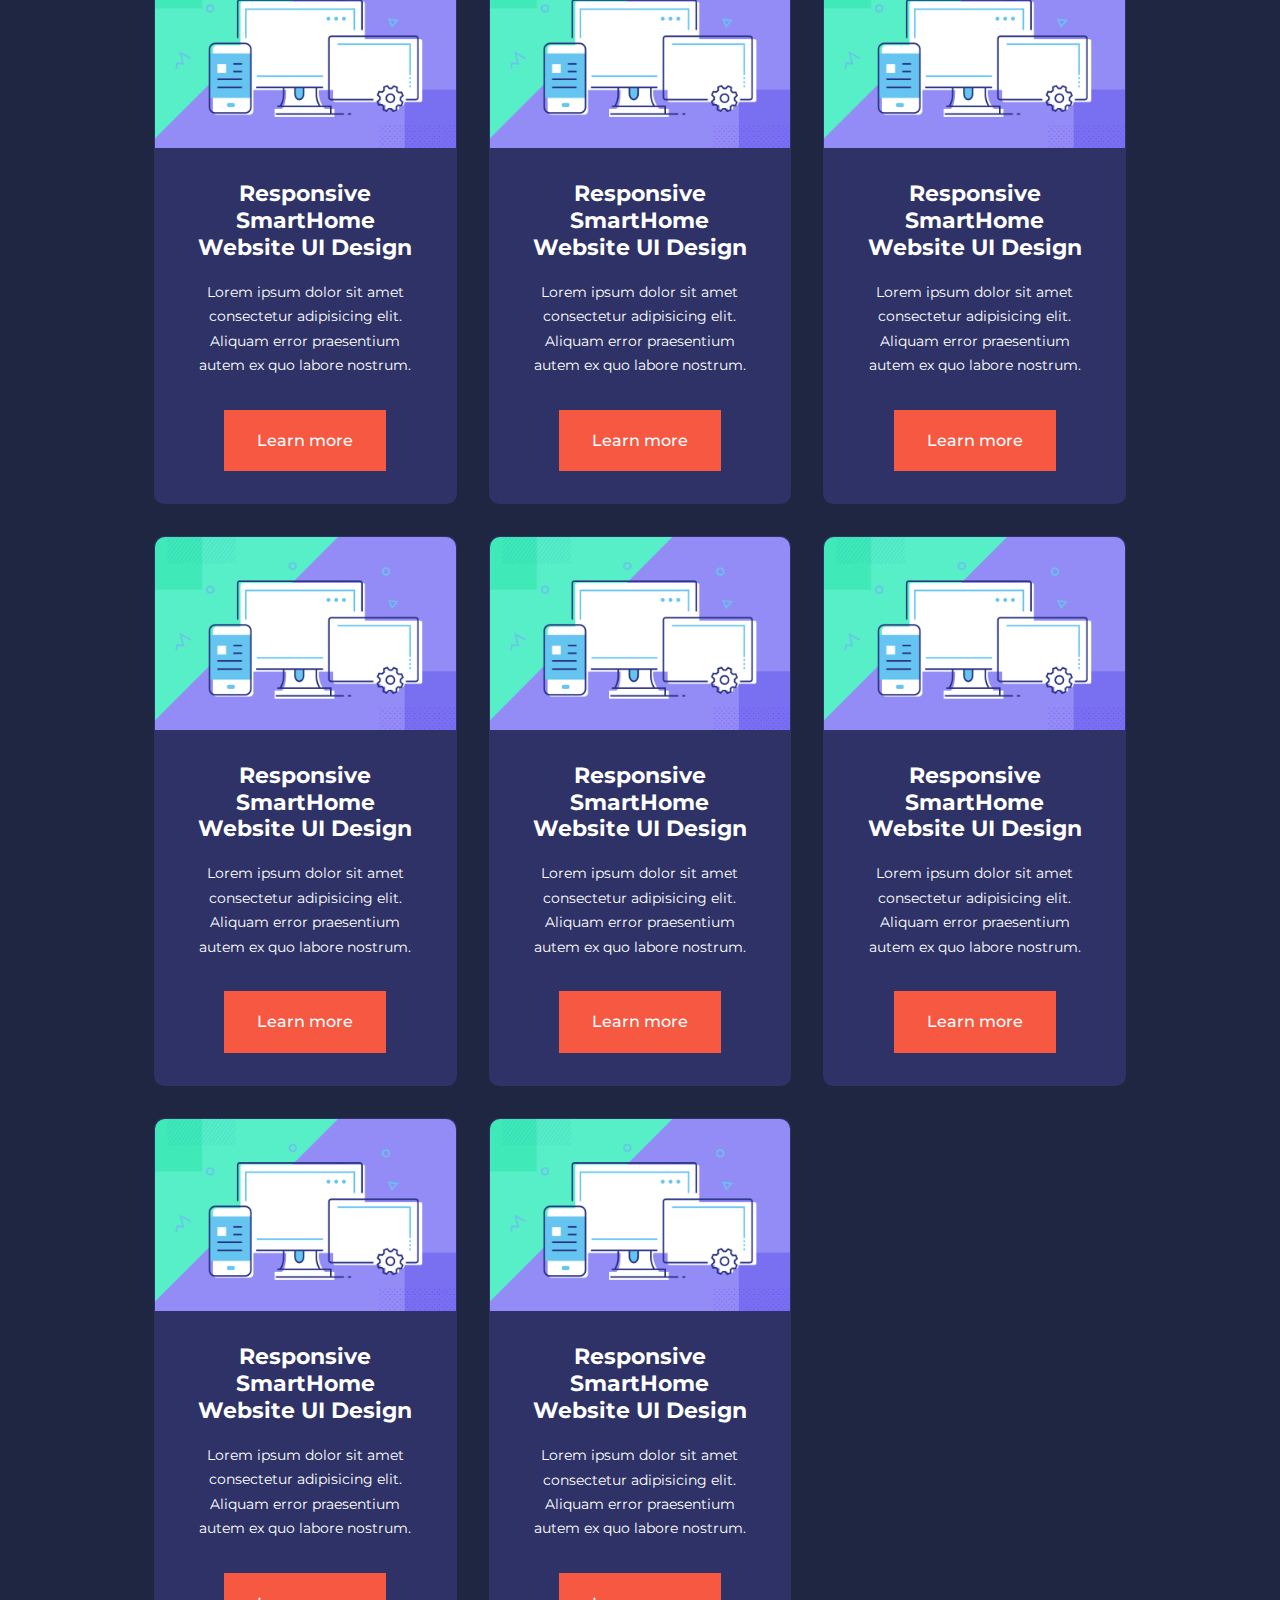
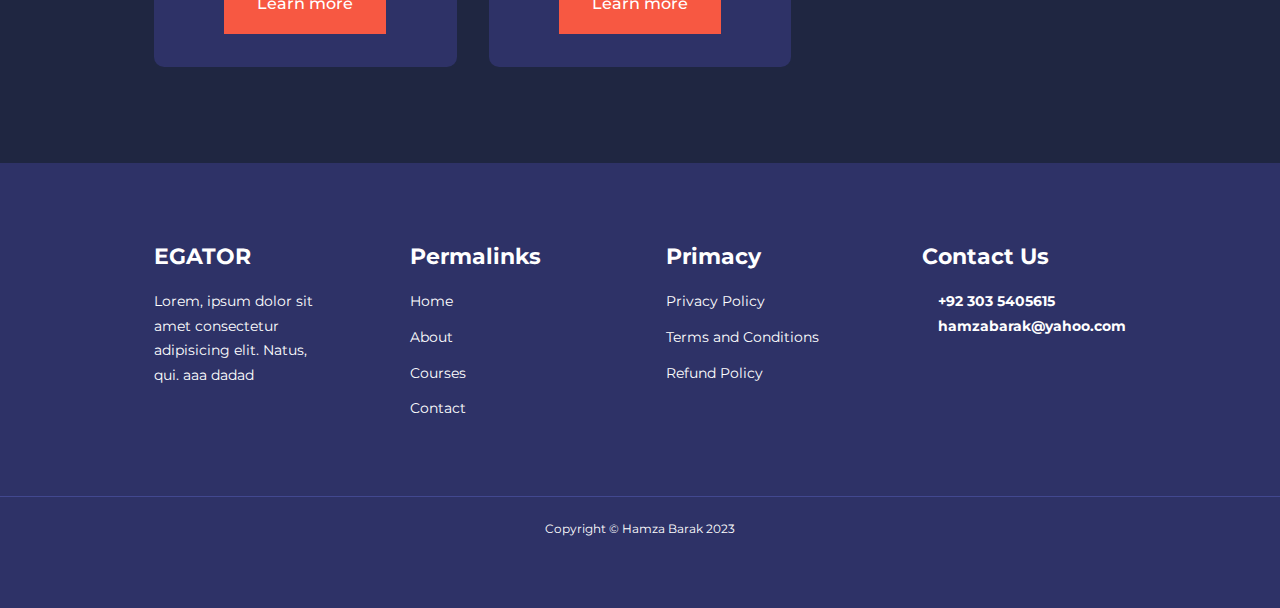
==== commit 663df1bd: "Merge conflict" ====
--- a/courses.html
+++ b/courses.html
@@ -37,7 +37,7 @@
             two classes
         -->
         <div class="container nav__container">
-            <a href = "index.html"><h4>EGATOR Schooling System</h4></a>
+            <a href = "index.html"><h4>EGATOR</h4></a>
             <ul class = "nav__menu">
                 <li class = 'nv'><a href = "index.html">Home</a></li>
                 <li class = 'nv'><a href = "about.html">About</a></li>
@@ -52,7 +52,7 @@
     <!--=========================== COURSES =========================================-->
 
     <section class = "courses">
-        <h2>Our Popular Courses</h2>
+        <h2>Our Main Courses</h2>
         <div class = "container courses__container">
 
             <article class = "course">
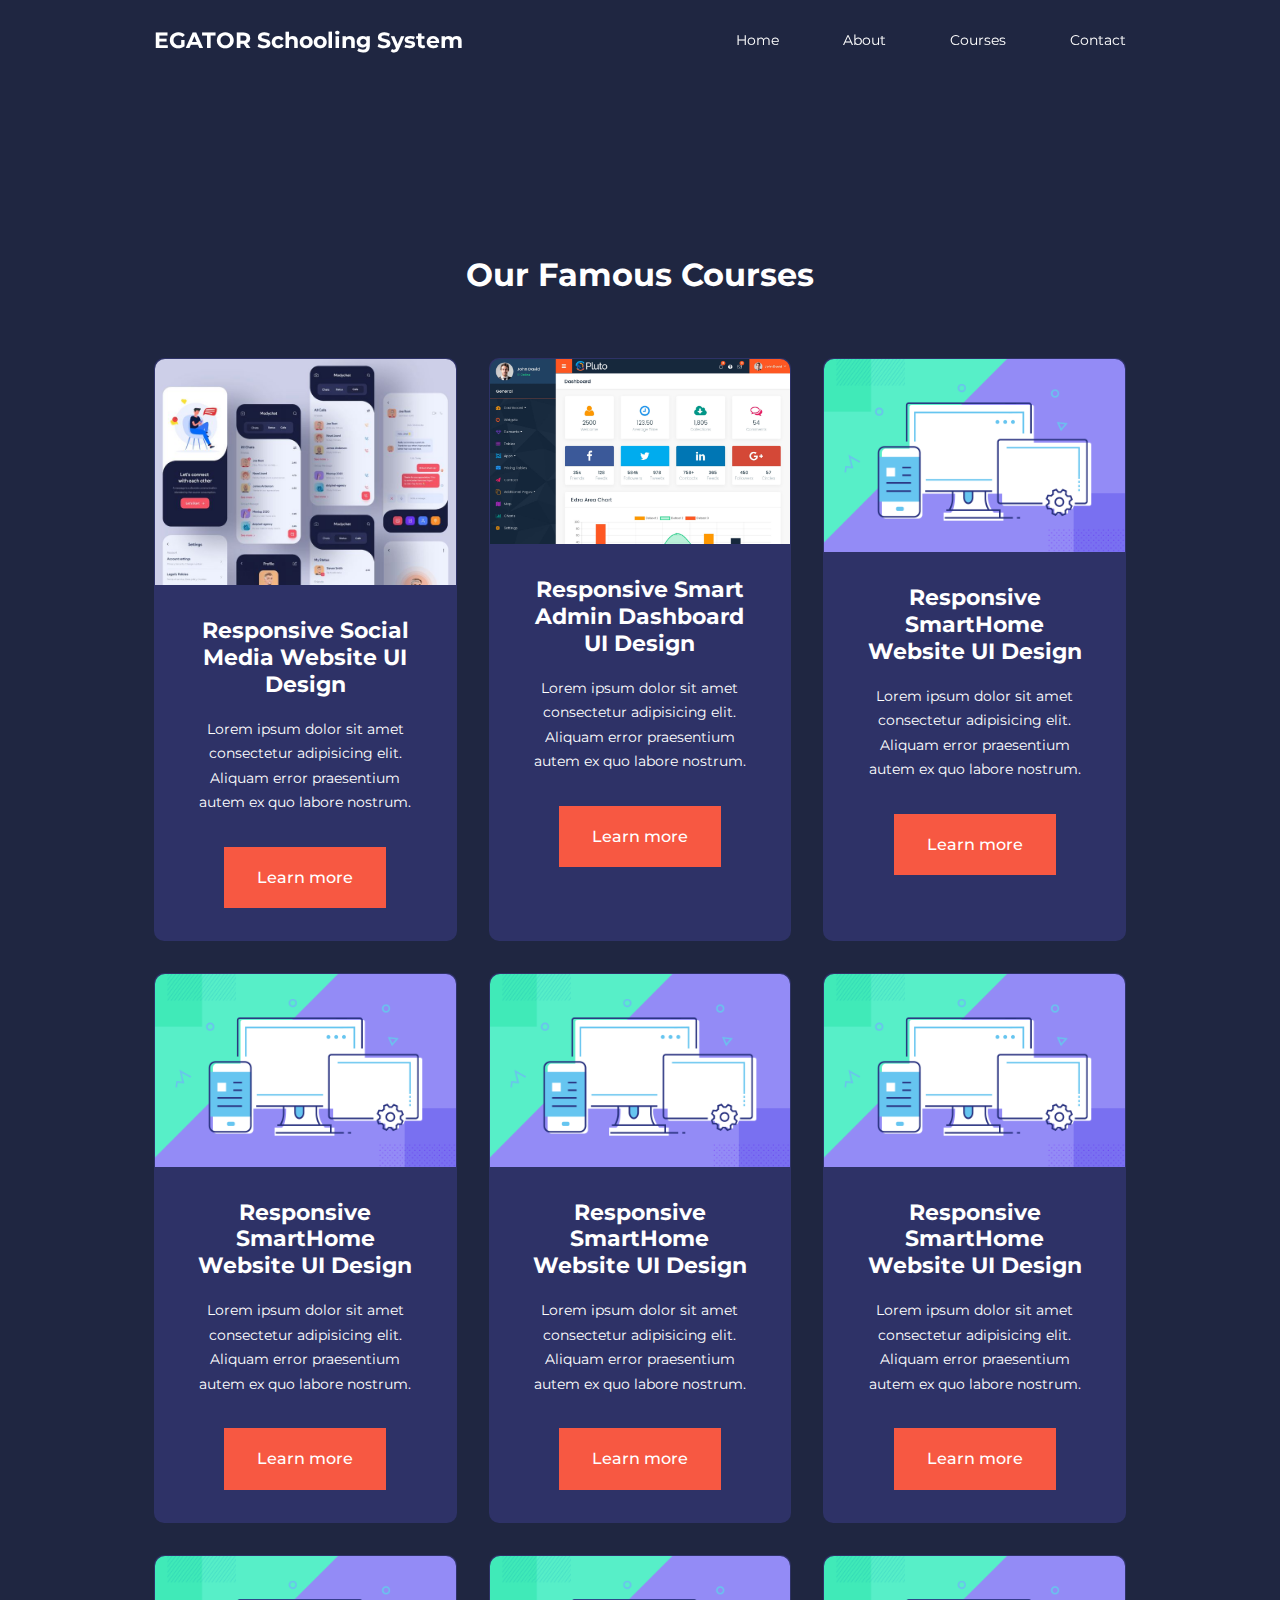
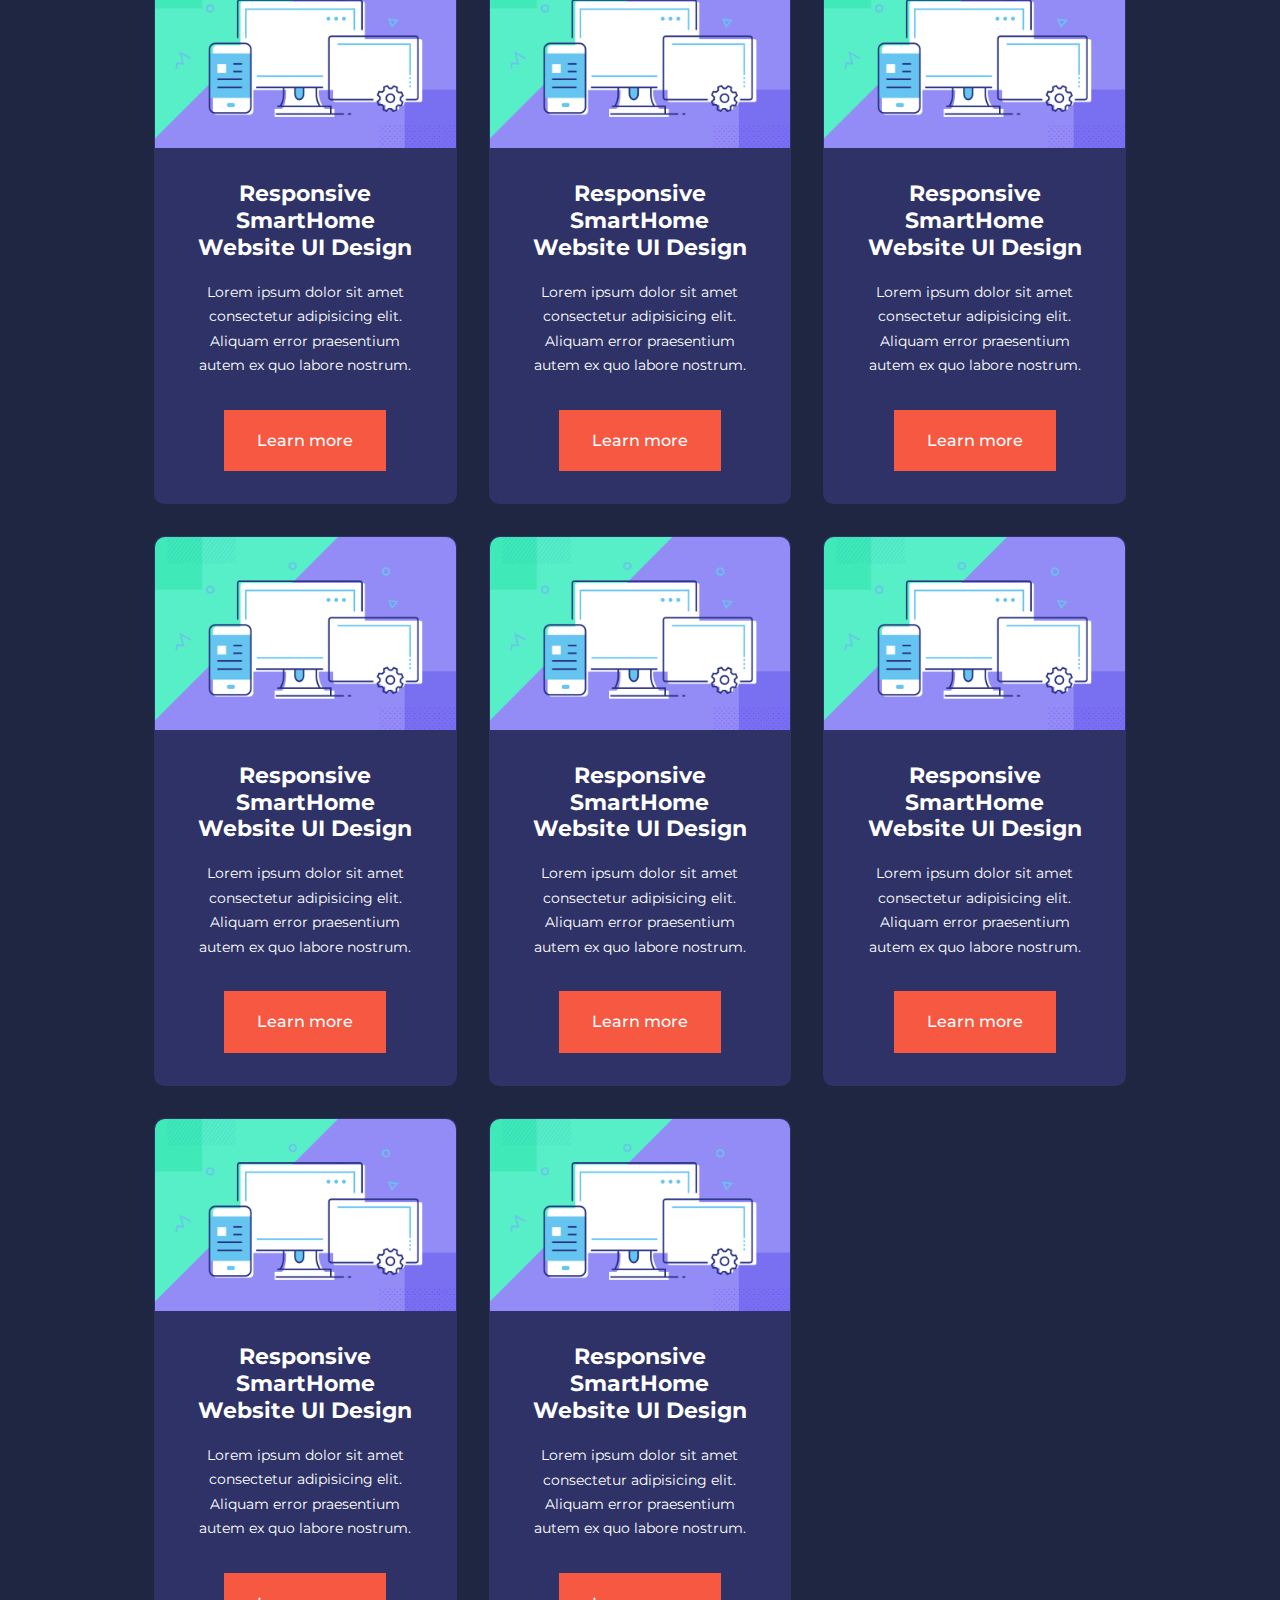
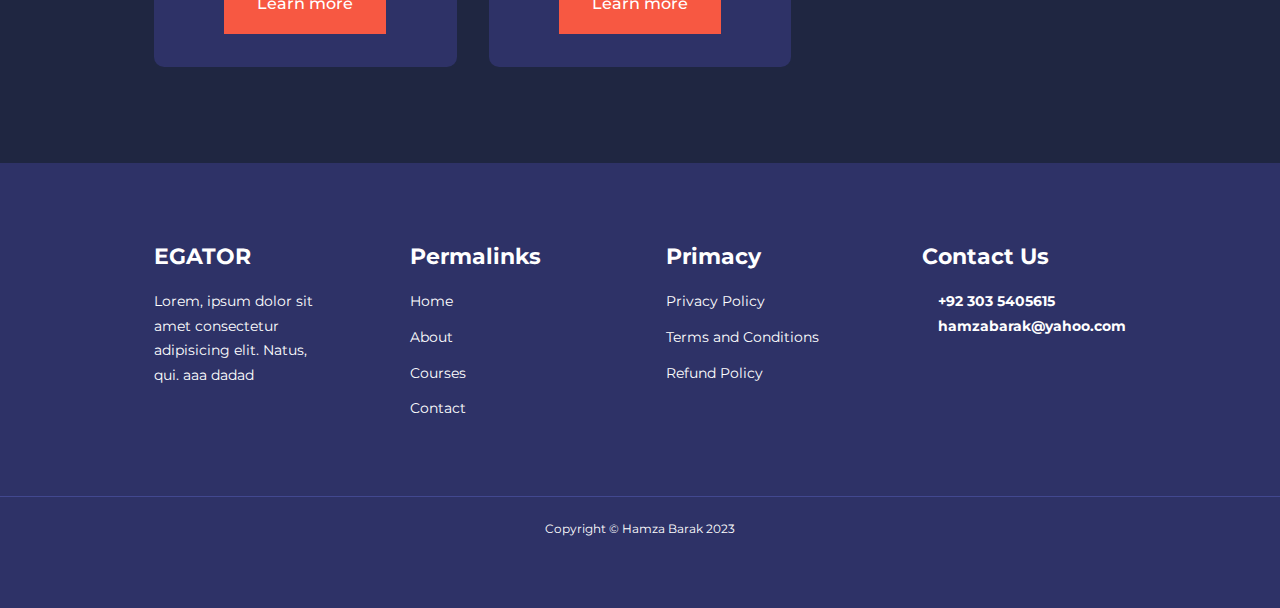
==== commit 687a1574: "Merge conflict from schoool" ====
--- a/courses.html
+++ b/courses.html
@@ -37,7 +37,7 @@
             two classes
         -->
         <div class="container nav__container">
-            <a href = "index.html"><h4>EGATOR</h4></a>
+            <a href = "index.html"><h4>EGATOR Schooling System</h4></a>
             <ul class = "nav__menu">
                 <li class = 'nv'><a href = "index.html">Home</a></li>
                 <li class = 'nv'><a href = "about.html">About</a></li>
@@ -52,7 +52,7 @@
     <!--=========================== COURSES =========================================-->
 
     <section class = "courses">
-        <h2>Our Main Courses</h2>
+        <h2>Our Famous Courses</h2>
         <div class = "container courses__container">
 
             <article class = "course">
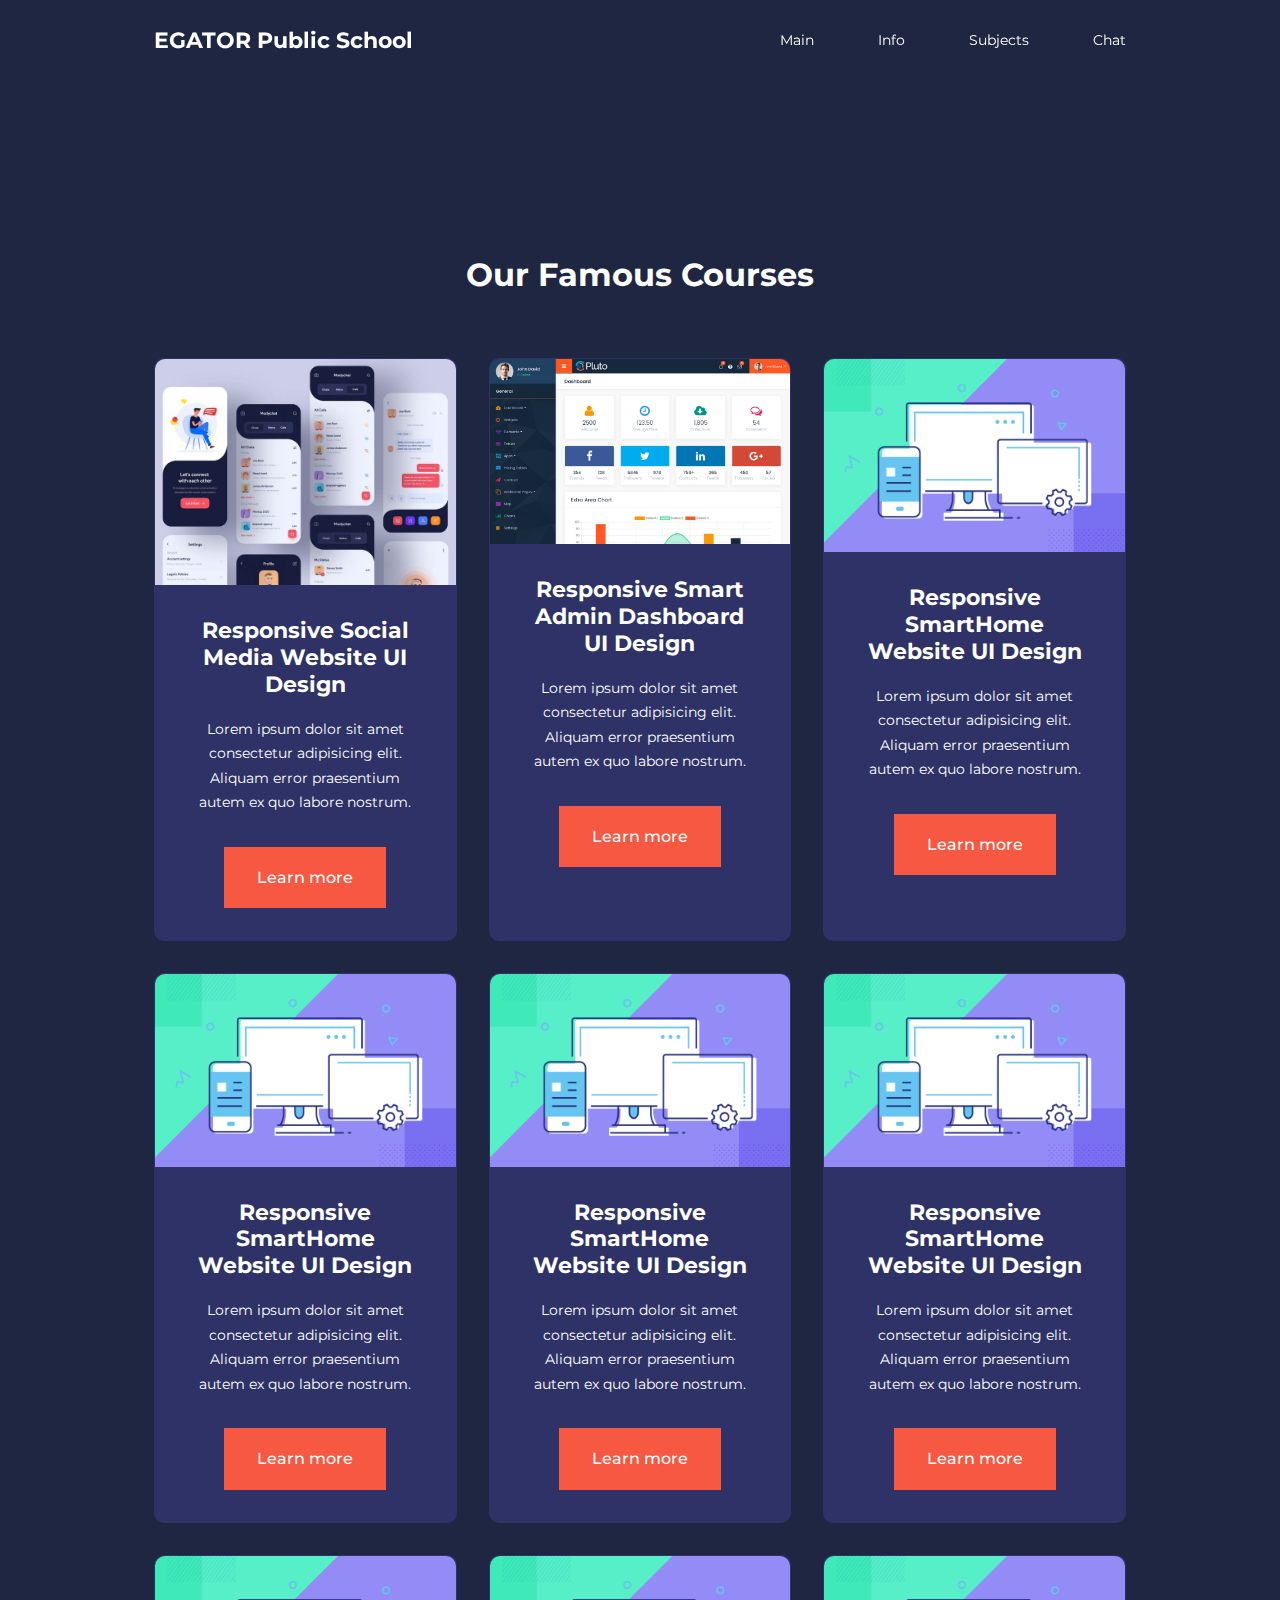
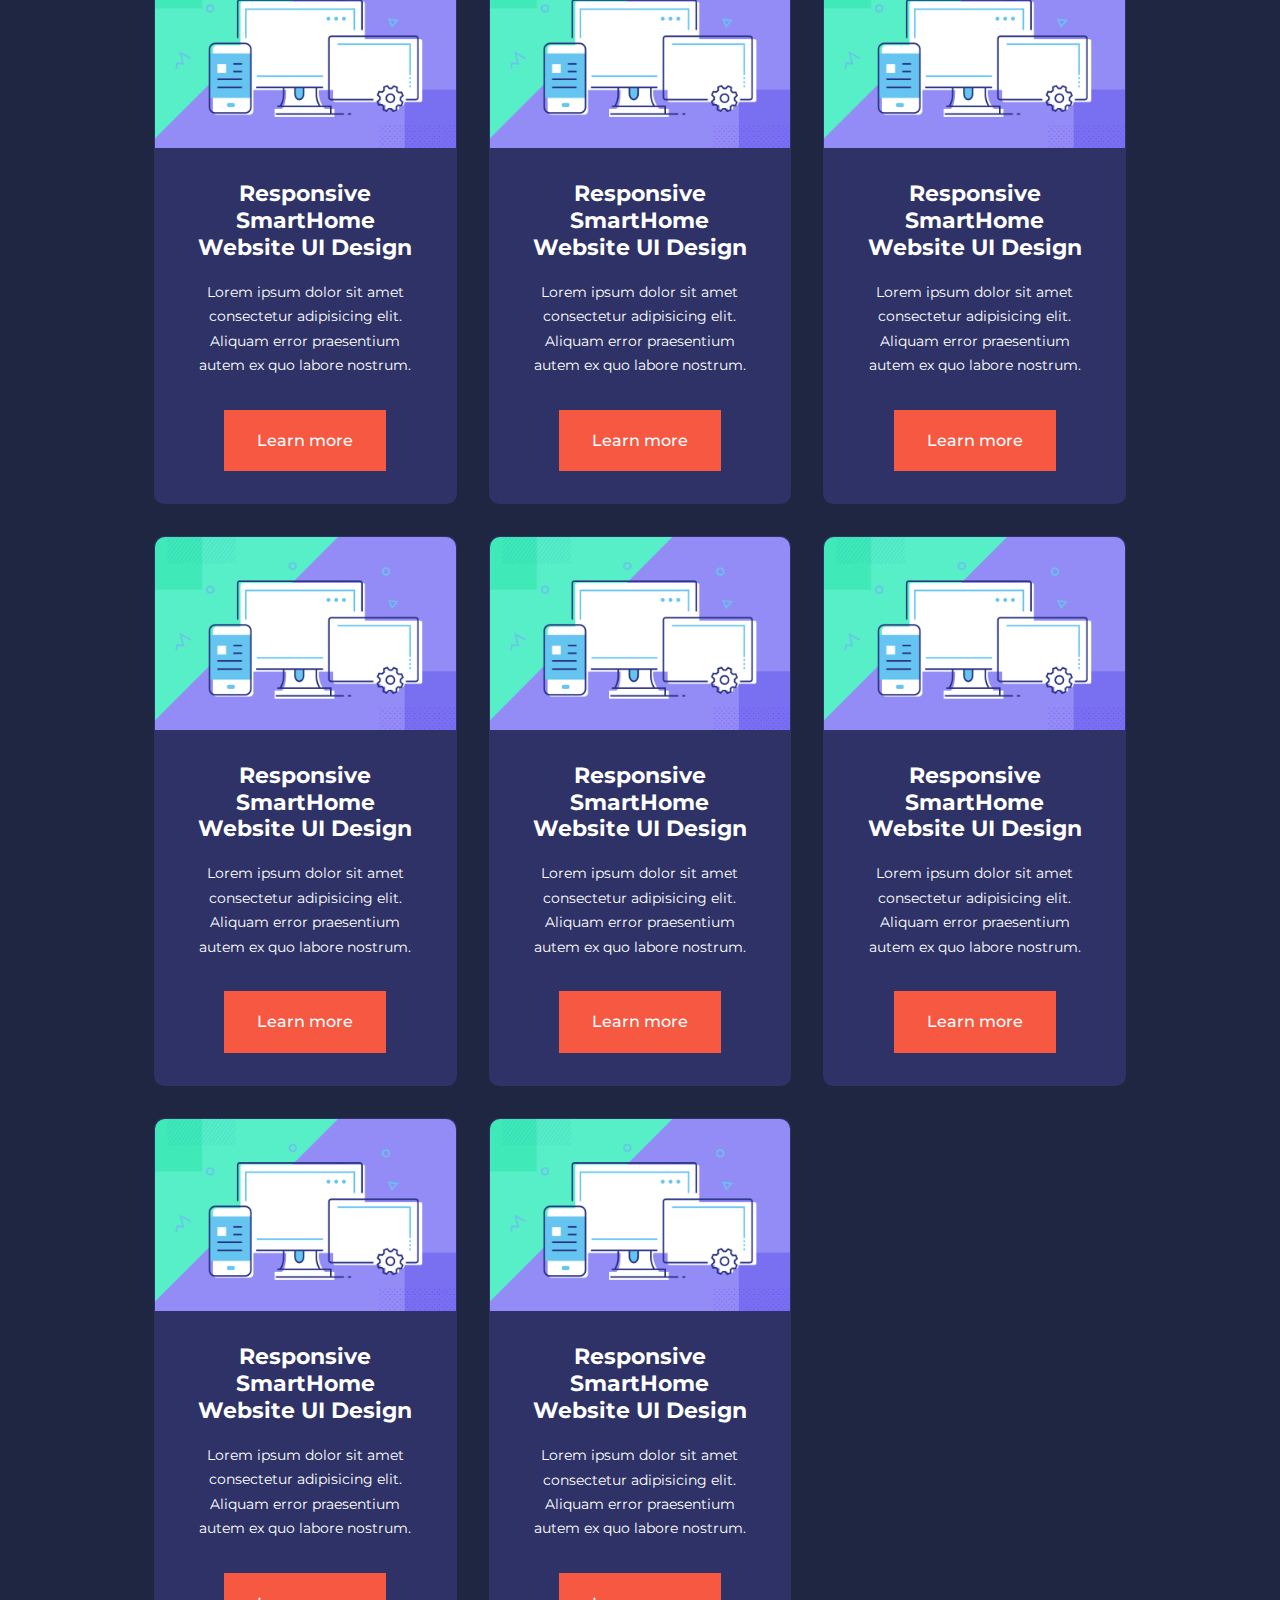
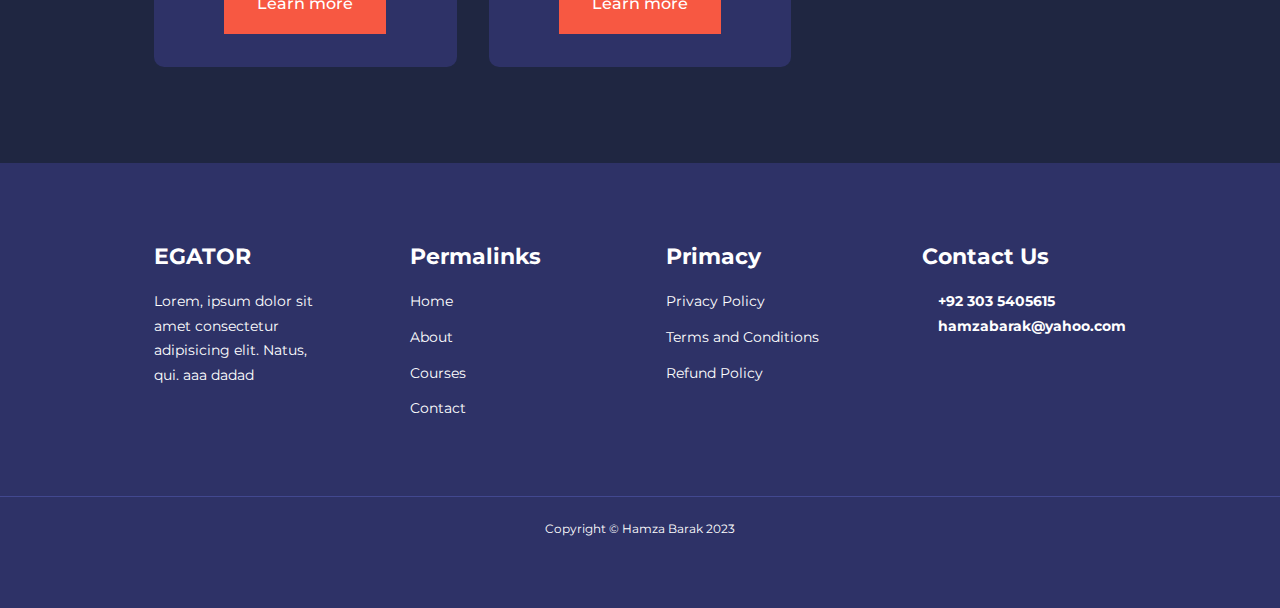
==== commit e3a7255e: "This is my major commit where navbar items descriptions are changed and School is changed to EGATOR " ====
--- a/courses.html
+++ b/courses.html
@@ -37,12 +37,12 @@
             two classes
         -->
         <div class="container nav__container">
-            <a href = "index.html"><h4>EGATOR Schooling System</h4></a>
+            <a href = "index.html"><h4>EGATOR Public School</h4></a>
             <ul class = "nav__menu">
-                <li class = 'nv'><a href = "index.html">Home</a></li>
-                <li class = 'nv'><a href = "about.html">About</a></li>
-                <li class = 'nv'><a href = "courses.html">Courses</a></li>
-                <li class = 'nv'><a href = "contact.html">Contact</a></li>
+                <li class = 'nv'><a href = "index.html">Main</a></li>
+                <li class = 'nv'><a href = "about.html">Info</a></li>
+                <li class = 'nv'><a href = "courses.html">Subjects</a></li>
+                <li class = 'nv'><a href = "contact.html">Chat</a></li>
             </ul>
             <button id = "open-menu-btn"><i class = "uil uil-bars"></i></button><!-- This is menu icon-->
             <button id = "close-menu-btn"><i class="uil uil-multiply"></i></button>
